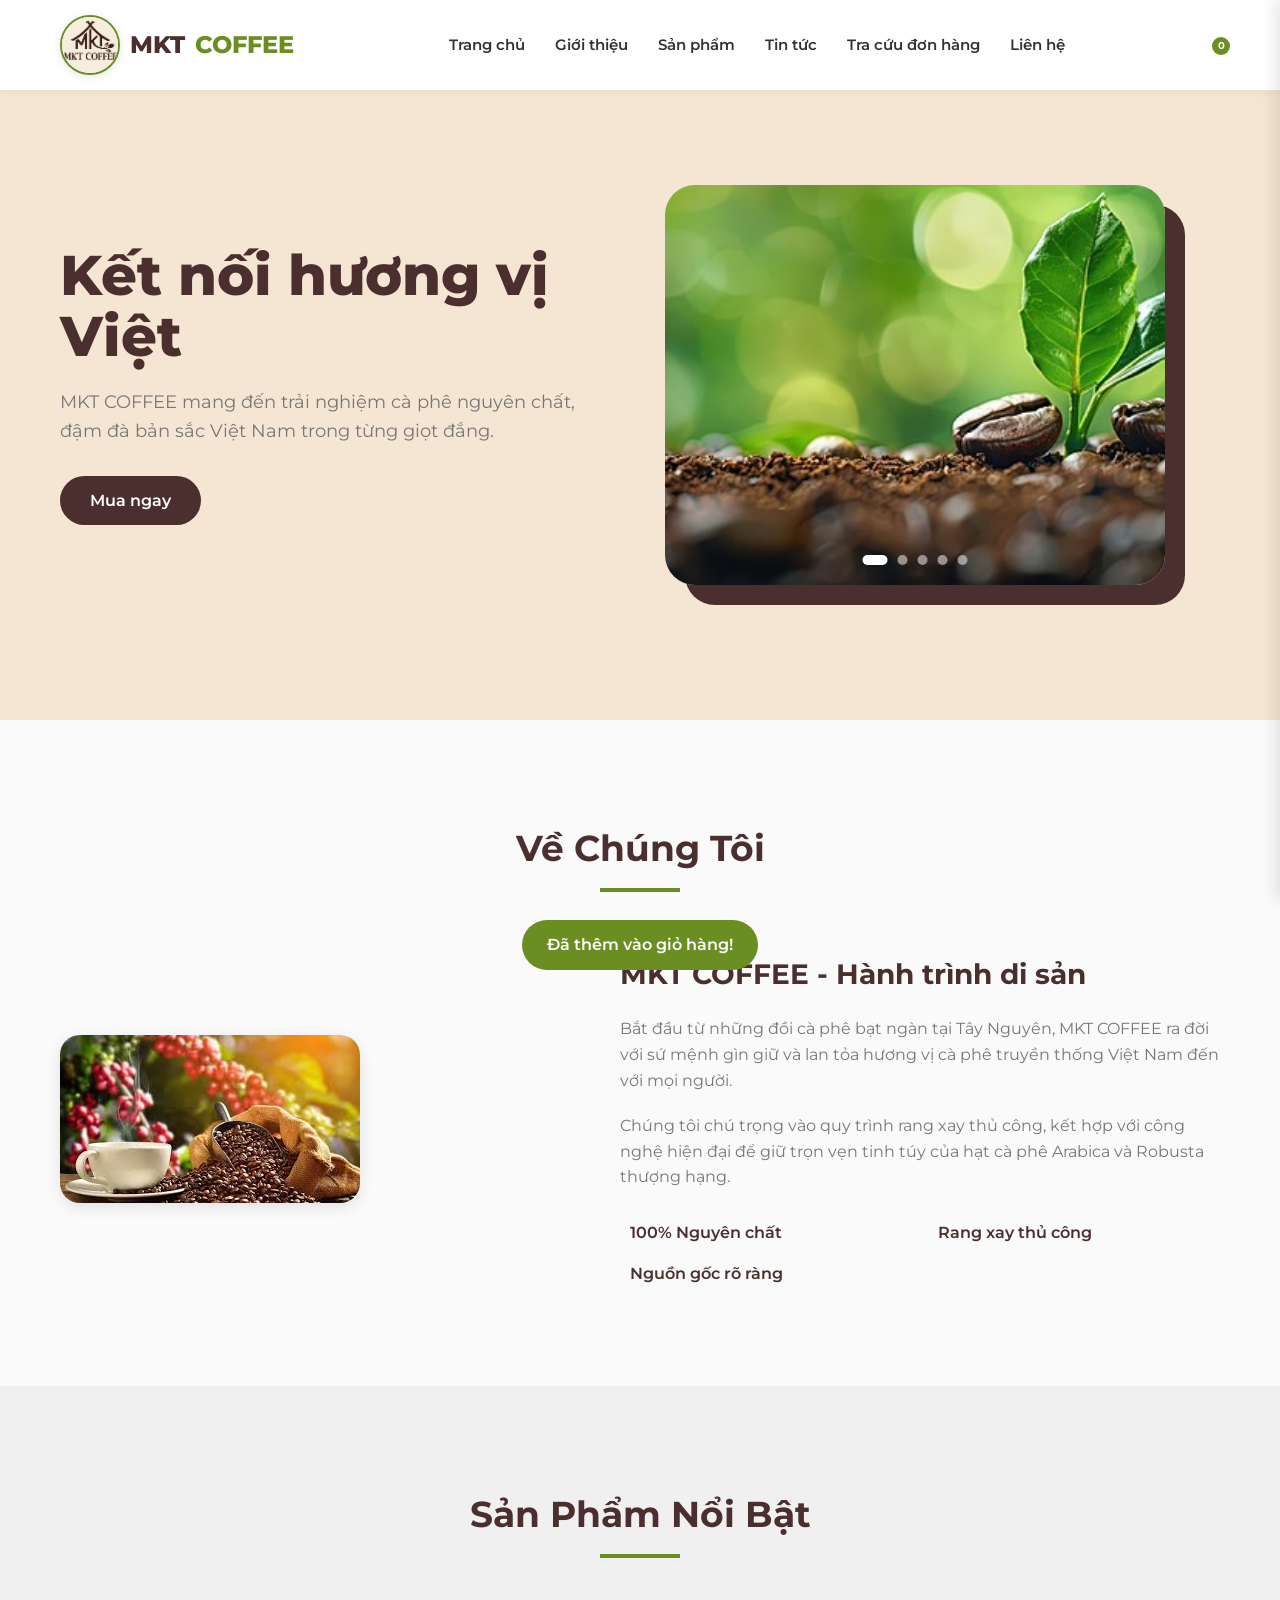
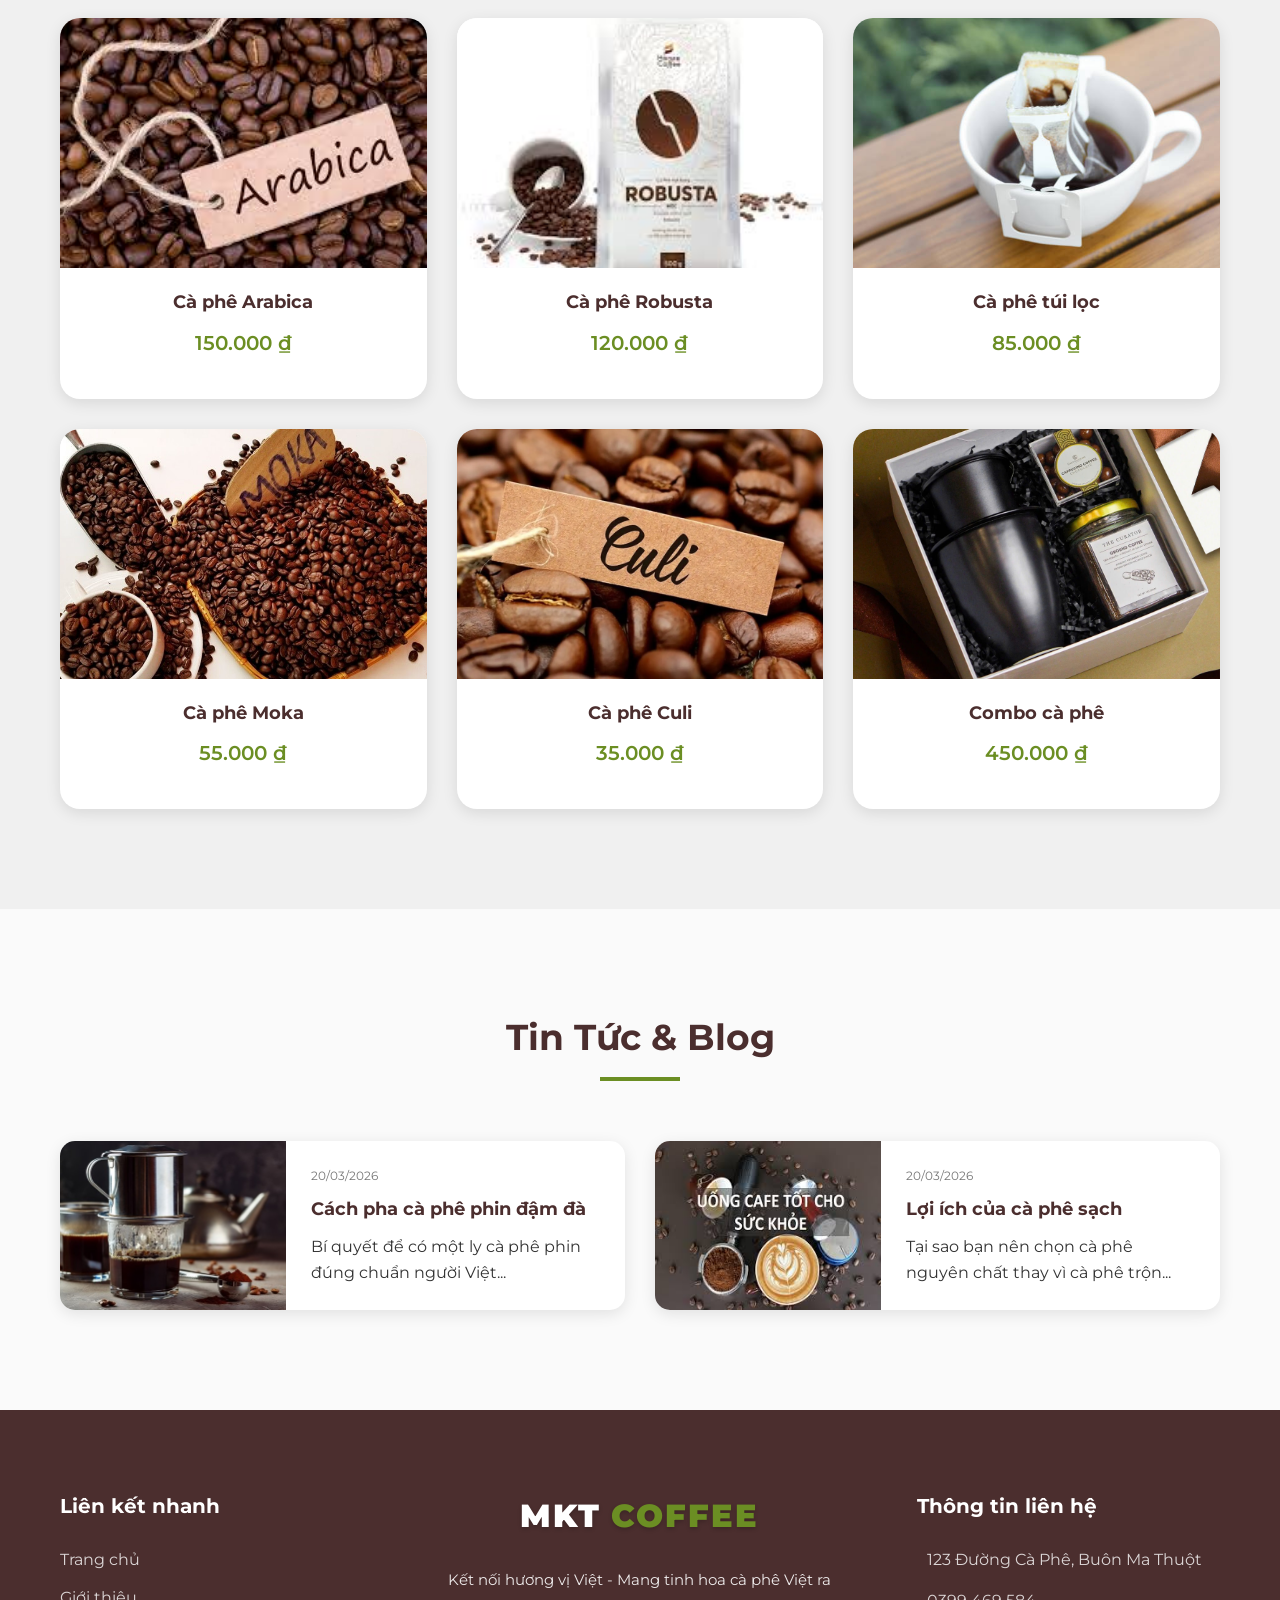
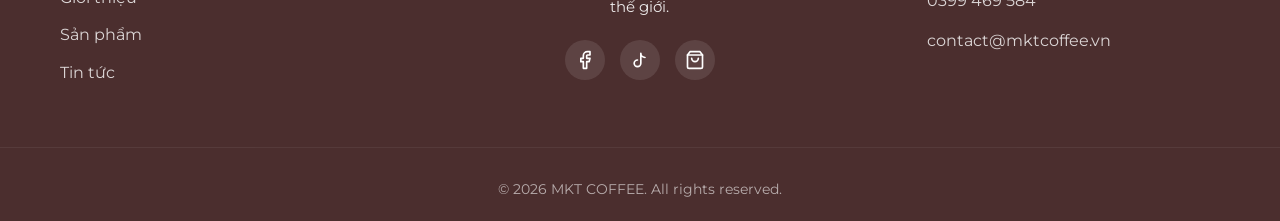
==== index.html @ ee9fb2c1 "fix lỗi ảnhi" ====
<!DOCTYPE html>
<html lang="vi">
<head>
    <meta charset="UTF-8">
    <meta name="viewport" content="width=device-width, initial-scale=1.0">
    <title>MKT COFFEE - Kết nối hương vị Việt</title>
    <!-- Google Fonts -->
    <link rel="preconnect" href="https://fonts.googleapis.com">
    <link rel="preconnect" href="https://fonts.gstatic.com" crossorigin>
    <link href="https://fonts.googleapis.com/css2?family=Montserrat:wght@300;400;500;600;700&display=swap" rel="stylesheet">
    <!-- Lucide Icons (via CDN for simplicity in vanilla JS) -->
    <script src="https://unpkg.com/lucide@latest"></script>
    <link rel="stylesheet" href="style.css">
    <link rel="icon" href="img/logo/lomkt.jpg" type="image/png">
</head>
<body>
    <!-- Header -->
    <header class="header">
        <div class="container header-container">
            <a href="#home" class="logo">
                <img src="img/logo/lomkt.jpg" alt="MKT COFFEE Logo" class="logo-img" referrerPolicy="no-referrer">
                MKT <span>COFFEE</span>
            </a>
            
            <nav class="nav">
                <ul class="nav-list">
                    <li><a href="#home" class="nav-link">Trang chủ</a></li>
                    <li><a href="#about" class="nav-link">Giới thiệu</a></li>
                    <li><a href="#products" class="nav-link">Sản phẩm</a></li>
                    <li><a href="#blog" class="nav-link">Tin tức</a></li>
                    <li><a href="javascript:void(0)" class="nav-link" id="track-order-btn">Tra cứu đơn hàng</a></li>
                    <li><a href="javascript:void(0)" class="nav-link" id="contact-menu-link">Liên hệ</a></li>
                </ul>
            </nav>

            <div class="header-actions">
                <div class="cart-icon-wrapper" id="cart-toggle">
                    <i data-lucide="shopping-cart"></i>
                    <span class="cart-count" id="cart-count">0</span>
                </div>
                <div class="mobile-menu-toggle" id="mobile-menu-toggle">
                    <i data-lucide="menu"></i>
                </div>
            </div>
        </div>
    </header>

    <!-- Mobile Menu Overlay -->
    <div class="mobile-menu" id="mobile-menu">
        <div class="mobile-menu-close" id="mobile-menu-close">
            <i data-lucide="x"></i>
        </div>
        <div class="mobile-menu-brand">
            <img src="img/logo/lomkt.jpg" alt="MKT COFFEE Logo" class="logo-img" referrerPolicy="no-referrer">
        </div>
        <ul class="mobile-nav-list">
            <li><a href="#home" class="mobile-nav-link">Trang chủ</a></li>
            <li><a href="#about" class="mobile-nav-link">Giới thiệu</a></li>
            <li><a href="#products" class="mobile-nav-link">Sản phẩm</a></li>
            <li><a href="#blog" class="mobile-nav-link">Tin tức</a></li>
            <li><a href="javascript:void(0)" class="mobile-nav-link" id="mobile-track-order-btn">Tra cứu đơn hàng</a></li>
            <li><a href="javascript:void(0)" class="mobile-nav-link" id="mobile-contact-link">Liên hệ</a></li>
        </ul>
    </div>

    <main>
        <!-- Hero Section -->
        <section class="hero" id="home">
            <div class="container hero-container">
                <div class="hero-content">
                    <h1 class="hero-title">Kết nối hương vị Việt</h1>
                    <p class="hero-subtitle">MKT COFFEE mang đến trải nghiệm cà phê nguyên chất, đậm đà bản sắc Việt Nam trong từng giọt đắng.</p>
                    <a href="#products" class="btn btn-primary">Mua ngay</a>
                </div>
                <div class="hero-slider">
                    <div class="slider-wrapper" id="hero-slider">
                        <div class="slide active">
                            <img src="img/siderbar/cf1.jpg" alt="Coffee Cup 1" referrerPolicy="no-referrer">
                        </div>
                        <div class="slide">
                            <img src="img/siderbar/gt1.jpg" alt="Coffee Cup 2" referrerPolicy="no-referrer">
                        </div>
                        <div class="slide">
                            <img src="img/siderbar/sdb1.jpg" alt="Coffee Cup 3" referrerPolicy="no-referrer">
                        </div>
                        <div class="slide">
                            <img src="img/siderbar/sdb2.jpg" alt="Coffee Cup 4" referrerPolicy="no-referrer">
                        </div>
                        <div class="slide">
                            <img src="img/siderbar/sdb3.jpg" alt="Coffee Cup 5" referrerPolicy="no-referrer">
                        </div>
                    </div>
                    <div class="slider-dots" id="hero-dots">
                        <span class="dot active"></span>
                        <span class="dot"></span>
                        <span class="dot"></span>
                        <span class="dot"></span>
                        <span class="dot"></span>
                    </div>
                </div>
            </div>
        </section>

        <!-- About Section -->
        <section class="about" id="about">
            <div class="container">
                <div class="section-header">
                    <h2 class="section-title">Về Chúng Tôi</h2>
                    <div class="section-underline"></div>
                </div>
                <div class="about-grid">
                    <div class="about-image">
                        <img src="img/cauchuyen/cc1.jpg" alt="Coffee Beans" referrerPolicy="no-referrer">
                    </div>
                    <div class="about-text">
                        <h3>MKT COFFEE - Hành trình di sản</h3>
                        <p>Bắt đầu từ những đồi cà phê bạt ngàn tại Tây Nguyên, MKT COFFEE ra đời với sứ mệnh gìn giữ và lan tỏa hương vị cà phê truyền thống Việt Nam đến với mọi người.</p>
                        <p>Chúng tôi chú trọng vào quy trình rang xay thủ công, kết hợp với công nghệ hiện đại để giữ trọn vẹn tinh túy của hạt cà phê Arabica và Robusta thượng hạng.</p>
                        <div class="about-features">
                            <div class="feature">
                                <i data-lucide="check-circle"></i>
                                <span>100% Nguyên chất</span>
                            </div>
                            <div class="feature">
                                <i data-lucide="check-circle"></i>
                                <span>Rang xay thủ công</span>
                            </div>
                            <div class="feature">
                                <i data-lucide="check-circle"></i>
                                <span>Nguồn gốc rõ ràng</span>
                            </div>
                        </div>
                    </div>
                </div>
            </div>
        </section>

        <!-- Products Section -->
        <section class="products" id="products">
            <div class="container">
                <div class="section-header">
                    <h2 class="section-title">Sản Phẩm Nổi Bật</h2>
                    <div class="section-underline"></div>
                </div>
                <div class="product-grid" id="product-list">
                    <!-- Products will be injected by JavaScript -->
                </div>
            </div>
        </section>

        <!-- Blog Section (Static for UI) -->
        <section class="blog" id="blog">
            <div class="container">
                <div class="section-header">
                    <h2 class="section-title">Tin Tức & Blog</h2>
                    <div class="section-underline"></div>
                </div>
                <div class="blog-grid">
                    <div class="blog-card">
                        <img src="img/blog/cfdam.jpg" alt="Blog 1" referrerPolicy="no-referrer">
                        <div class="blog-info">
                            <span class="blog-date">20/03/2026</span>
                            <h4>Cách pha cà phê phin đậm đà</h4>
                            <p>Bí quyết để có một ly cà phê phin đúng chuẩn người Việt...</p>
                        </div>
                    </div>
                    <div class="blog-card">
                        <img src="img/blog/loiich.jpg" alt="Blog 2" referrerPolicy="no-referrer">
                        <div class="blog-info">
                            <span class="blog-date">20/03/2026</span>
                            <h4>Lợi ích của cà phê sạch</h4>
                            <p>Tại sao bạn nên chọn cà phê nguyên chất thay vì cà phê trộn...</p>
                        </div>
                    </div>
                </div>
            </div>
        </section>

        <!-- Contact Section -->
        <section class="contact section-hidden" id="contact">
            <div class="container">
                <div class="section-header">
                    <h2 class="section-title">Liên Hệ</h2>
                    <div class="section-underline"></div>
                </div>
                <div class="contact-container">
                    <form class="contact-form" id="contact-form">
                        <div class="form-group">
                            <label for="name">Họ và tên</label>
                            <input type="text" id="name" placeholder="Nhập tên của bạn" required>
                        </div>
                        <div class="form-group">
                            <label for="email">Email</label>
                            <input type="email" id="email" placeholder="Nhập email" required>
                        </div>
                        <div class="form-group">
                            <label for="message">Lời nhắn</label>
                            <textarea id="message" rows="4" placeholder="Bạn cần hỗ trợ gì?"></textarea>
                        </div>
                        <button type="submit" class="btn btn-primary">Gửi tin nhắn</button>
                    </form>
                </div>
            </div>
        </section>
    </main>

    <!-- Footer -->
    <footer class="footer">
        <div class="container footer-grid">
            <div class="footer-links">
                <h4>Liên kết nhanh</h4>
                <ul>
                    <li><a href="#home">Trang chủ</a></li>
                    <li><a href="#about">Giới thiệu</a></li>
                    <li><a href="#products">Sản phẩm</a></li>
                    <li><a href="#blog">Tin tức</a></li>
                </ul>
            </div>
            <div class="footer-brand">
                <a href="#" class="logo">
                    MKT <span>COFFEE</span>
                </a>
                <p>Kết nối hương vị Việt - Mang tinh hoa cà phê Việt ra thế giới.</p>
                <div class="social-links">
                    <a href="#" title="Facebook">
                        <svg width="20" height="20" viewBox="0 0 24 24" fill="none" stroke="currentColor" stroke-width="2" stroke-linecap="round" stroke-linejoin="round" class="lucide lucide-facebook"><path d="M18 2h-3a5 5 0 0 0-5 5v3H7v4h3v8h4v-8h3l1-4h-4V7a1 1 0 0 1 1-1h3z"/></svg>
                    </a>
                    <a href="#" title="TikTok">
                        <svg width="20" height="20" viewBox="0 0 24 24" fill="none" stroke="currentColor" stroke-width="2" stroke-linecap="round" stroke-linejoin="round" class="lucide lucide-tiktok"><path d="M9 12a4 4 0 1 0 4 4V4a5 5 0 0 0 5 5"/></svg>
                    </a>
                    <a href="#" title="Shopee">
                        <svg width="20" height="20" viewBox="0 0 24 24" fill="none" stroke="currentColor" stroke-width="2" stroke-linecap="round" stroke-linejoin="round" class="lucide lucide-shopping-bag"><path d="M6 2 3 6v14a2 2 0 0 0 2 2h14a2 2 0 0 0 2-2V6l-3-4Z"/><path d="M3 6h18"/><path d="M16 10a4 4 0 0 1-8 0"/></svg>
                    </a>
                </div>
            </div>
            <div class="footer-contact">
                <h4>Thông tin liên hệ</h4>
                <p><i data-lucide="map-pin"></i> 123 Đường Cà Phê, Buôn Ma Thuột</p>
                <p><i data-lucide="phone"></i> 0399 469 584</p>
                <p><i data-lucide="mail"></i> contact@mktcoffee.vn</p>
            </div>
        </div>
        <div class="footer-bottom">
            <p>&copy; 2026 MKT COFFEE. All rights reserved.</p>
        </div>
    </footer>

    <!-- Cart Sidebar -->
    <div class="cart-sidebar" id="cart-sidebar">
        <div class="cart-header">
            <h3>Giỏ hàng của bạn</h3>
            <div class="cart-close" id="cart-close">
                <i data-lucide="x"></i>
            </div>
        </div>
        <div class="cart-items" id="cart-items">
            <!-- Cart items will be injected by JavaScript -->
        </div>
        <div class="cart-footer">
            <div class="cart-total">
                <span>Tổng cộng:</span>
                <span id="cart-total-price">0đ</span>
            </div>
            <button class="btn btn-primary btn-block" id="checkout-btn">Thanh toán ngay</button>
        </div>
    </div>
    <div class="overlay" id="overlay"></div>

    <!-- Checkout Modal -->
    <div class="modal" id="checkout-modal">
        <div class="modal-content">
            <div class="modal-header">
                <h3>Thông tin đặt hàng</h3>
                <div class="modal-close" id="modal-close">
                    <i data-lucide="x"></i>
                </div>
            </div>
            <form id="checkout-form">
                <div class="form-group">
                    <label for="checkout-name">Họ và tên</label>
                    <input type="text" id="checkout-name" required>
                </div>
                <div class="form-group">
                    <label for="checkout-phone">Số điện thoại</label>
                    <input type="tel" id="checkout-phone" pattern="[0-9]*" inputmode="numeric" placeholder="Ví dụ: 0123456789" required>
                </div>
                <div class="form-group">
                    <label for="checkout-address">Địa chỉ giao hàng</label>
                    <textarea id="checkout-address" rows="3" required></textarea>
                </div>
                <div class="order-summary">
                    <h4>Tóm tắt đơn hàng</h4>
                    <div id="order-summary-list"></div>
                    <div class="order-total">
                        <strong>Tổng tiền:</strong>
                        <strong id="order-total-price">0đ</strong>
                    </div>
                </div>
                <button type="submit" class="btn btn-primary btn-block">Xác nhận đặt hàng</button>
            </form>
        </div>
    </div>

    <!-- Product Details Modal -->
    <div class="modal" id="product-modal">
        <div class="modal-content product-modal-content">
            <div class="modal-header">
                <h3 id="modal-product-name">Tên sản phẩm</h3>
                <div class="modal-close" id="product-modal-close">
                    <i data-lucide="x"></i>
                </div>
            </div>
            <div class="product-modal-body">
                <div class="product-modal-image">
                    <img id="modal-product-image" src="" alt="" referrerPolicy="no-referrer">
                </div>
                <div class="product-modal-info">
                    <p class="product-modal-price" id="modal-product-price">0đ</p>
                    <p class="product-modal-desc" id="modal-product-desc">Mô tả sản phẩm...</p>
                    <button class="btn btn-primary btn-block" id="modal-add-to-cart">Thêm vào giỏ hàng</button>
                </div>
            </div>
        </div>
    </div>

    <!-- Order Tracking Modal -->
    <div class="modal" id="track-modal">
        <div class="modal-content">
            <div class="modal-header">
                <h3>Tra cứu đơn hàng</h3>
                <div class="modal-close" id="track-modal-close">
                    <i data-lucide="x"></i>
                </div>
            </div>
            <div class="modal-body">
                <form id="track-form">
                    <div class="form-group">
                        <label for="track-name">Họ và tên</label>
                        <input type="text" id="track-name" placeholder="Nhập họ tên khi đặt hàng" required>
                    </div>
                    <div class="form-group">
                        <label for="track-phone">Số điện thoại</label>
                        <input type="tel" id="track-phone" placeholder="Nhập số điện thoại khi đặt hàng" required>
                    </div>
                    <button type="submit" class="btn btn-primary btn-block">Tra cứu ngay</button>
                </form>
                <div id="track-results" class="track-results">
                    <!-- Results will be injected here -->
                </div>
            </div>
        </div>
    </div>

    <!-- Success Modal -->
    <div class="modal" id="success-modal">
        <div class="modal-content">
            <div class="modal-header">
                <h3 style="color: #27ae60;">Đặt hàng thành công!</h3>
                <div class="modal-close" id="success-modal-close">
                    <i data-lucide="x"></i>
                </div>
            </div>
            <div class="success-body">
                <div style="text-align: center; margin-bottom: 20px;">
                    <i data-lucide="check-circle" style="width: 64px; height: 64px; color: #27ae60;"></i>
                </div>
                <p>Cảm ơn bạn đã tin tưởng MKT COFFEE. Đơn hàng của bạn đã được tiếp nhận.</p>
                <div class="order-review">
                    <h4>Chi tiết đơn hàng của bạn:</h4>
                    <div id="success-order-summary"></div>
                    <div class="order-total" style="border-top: 1px solid #eee; padding-top: 10px; margin-top: 10px;">
                        <strong>Tổng tiền đã thanh toán:</strong>
                        <strong id="success-total-price">0đ</strong>
                    </div>
                </div>
                <div style="margin-top: 20px;">
                    <p><strong>Người nhận:</strong> <span id="success-name"></span></p>
                    <p><strong>Số điện thoại:</strong> <span id="success-phone"></span></p>
                    <p><strong>Địa chỉ:</strong> <span id="success-address"></span></p>
                </div>
                <button class="btn btn-primary btn-block" style="margin-top: 20px;" id="success-done-btn">Tiếp tục mua sắm</button>
            </div>
        </div>
    </div>

    <!-- Notification -->
    <div class="notification" id="notification">
        Đã thêm vào giỏ hàng!
    </div>

    <script src="script.js"></script>
</body>
</html>
---- style.css ----
/* Variables & Reset */
:root {
    --primary: #4B2E2E; /* Nâu đậm */
    --secondary: #6B8E23; /* Xanh lá nhẹ */
    --accent: #F5E6D3; /* Be */
    --text-dark: #333;
    --text-light: #777;
    --white: #ffffff;
    --bg-light: #fafafa;
    --transition: all 0.3s ease;
    --shadow: 0 4px 15px rgba(0, 0, 0, 0.1);
}

* {
    margin: 0;
    padding: 0;
    box-sizing: border-box;
}

html {
    scroll-behavior: smooth;
}

body {
    font-family: 'Montserrat', sans-serif;
    line-height: 1.6;
    color: var(--text-dark);
    background-color: var(--bg-light);
    overflow-x: hidden;
}

ul {
    list-style: none;
}

a {
    text-decoration: none;
    color: inherit;
    transition: var(--transition);
}

img {
    max-width: 100%;
    display: block;
}

.container {
    max-width: 1200px;
    margin: 0 auto;
    padding: 0 20px;
}

.btn {
    display: inline-block;
    padding: 12px 30px;
    border-radius: 50px;
    font-weight: 600;
    cursor: pointer;
    transition: var(--transition);
    border: none;
    text-align: center;
}

.btn-primary {
    background-color: var(--primary);
    color: var(--white);
}

.btn-primary:hover {
    background-color: #3a2424;
    transform: translateY(-3px);
    box-shadow: 0 5px 15px rgba(75, 46, 46, 0.3);
}

.btn-block {
    display: block;
    width: 100%;
}

/* Header */
.header {
    position: fixed;
    top: 0;
    left: 0;
    width: 100%;
    background-color: var(--white);
    box-shadow: 0 2px 10px rgba(0, 0, 0, 0.05);
    z-index: 1000;
    padding: 15px 0;
    transition: var(--transition);
}

.header:hover {
    background-color: #fdfdfd; /* Very subtle change */
}

.mobile-menu-toggle {
    cursor: pointer;
    transition: var(--transition);
}

.mobile-menu-toggle:hover {
    color: var(--secondary);
    transform: scale(1.1);
}

.header-container {
    display: flex;
    justify-content: space-between;
    align-items: center;
}

.logo {
    font-size: 24px;
    font-weight: 800;
    color: var(--primary);
    display: flex;
    align-items: center;
    gap: 10px;
}

.logo-img {
    width: 60px;
    height: 60px;
    object-fit: cover;
    border-radius: 50%;
    border: 2px solid var(--secondary);
    box-shadow: 0 2px 10px rgba(0, 0, 0, 0.1);
    transition: var(--transition);
    background-color: #f5f5f0; /* Match the background color of the logo image */
}

.logo:hover .logo-img {
    transform: scale(1.1) rotate(5deg);
}

.logo span {
    color: var(--secondary);
}

.nav-list {
    display: flex;
    gap: 30px;
}

.nav-link {
    font-weight: 600;
    font-size: 15px;
    position: relative;
    padding: 5px 0;
}

.nav-link::after {
    content: '';
    position: absolute;
    bottom: 0;
    left: 0;
    width: 0;
    height: 2px;
    background-color: var(--secondary);
    transition: var(--transition);
}

.nav-link:hover {
    color: var(--secondary);
}

.nav-link:hover::after {
    width: 100%;
}

.cart-icon-wrapper:hover i {
    color: var(--secondary);
    transform: scale(1.1);
}

.cart-icon-wrapper i {
    transition: var(--transition);
}

.header-actions {
    display: flex;
    align-items: center;
    gap: 20px;
}

.cart-icon-wrapper {
    position: relative;
    cursor: pointer;
}

.cart-count {
    position: absolute;
    top: -8px;
    right: -10px;
    background-color: var(--secondary);
    color: var(--white);
    font-size: 10px;
    width: 18px;
    height: 18px;
    border-radius: 50%;
    display: flex;
    align-items: center;
    justify-content: center;
    font-weight: bold;
}

.mobile-menu-toggle {
    display: none;
    cursor: pointer;
}

/* Hero Section */
.hero {
    padding: 150px 0 100px;
    background-color: var(--accent);
    min-height: 80vh;
    display: flex;
    align-items: center;
}

.hero-container {
    display: grid;
    grid-template-columns: 1fr 1fr;
    align-items: center;
    gap: 50px;
}

.hero-title {
    font-size: 56px;
    font-weight: 800;
    color: var(--primary);
    line-height: 1.1;
    margin-bottom: 20px;
}

.hero-subtitle {
    font-size: 18px;
    color: var(--text-light);
    margin-bottom: 30px;
}

.hero-slider {
    position: relative;
    width: 100%;
    max-width: 500px;
    height: 400px;
    overflow: hidden;
    border-radius: 30px;
    box-shadow: 20px 20px 0 var(--primary);
}

.slider-wrapper {
    display: flex;
    transition: transform 0.5s ease-in-out;
    height: 100%;
}

.slide {
    min-width: 100%;
    height: 100%;
}

.slide img {
    width: 100%;
    height: 100%;
    object-fit: cover;
}

.slider-dots {
    position: absolute;
    bottom: 20px;
    left: 50%;
    transform: translateX(-50%);
    display: flex;
    gap: 10px;
    z-index: 10;
}

.dot {
    width: 10px;
    height: 10px;
    border-radius: 50%;
    background-color: rgba(255, 255, 255, 0.5);
    cursor: pointer;
    transition: var(--transition);
}

.dot.active {
    background-color: var(--white);
    width: 25px;
    border-radius: 5px;
}

/* Section Header */
.section-header {
    text-align: center;
    margin-bottom: 60px;
}

.section-title {
    font-size: 36px;
    font-weight: 700;
    color: var(--primary);
    margin-bottom: 10px;
}

.section-underline {
    width: 80px;
    height: 4px;
    background-color: var(--secondary);
    margin: 0 auto;
}

/* About Section */
.about {
    padding: 100px 0;
}

.about-grid {
    display: grid;
    grid-template-columns: 1fr 1.2fr;
    gap: 60px;
    align-items: center;
}

.about-image img {
    border-radius: 20px;
    box-shadow: var(--shadow);
}

.about-text h3 {
    font-size: 28px;
    margin-bottom: 20px;
    color: var(--primary);
}

.about-text p {
    margin-bottom: 20px;
    color: var(--text-light);
}

.about-features {
    display: grid;
    grid-template-columns: 1fr 1fr;
    gap: 15px;
    margin-top: 30px;
}

.feature {
    display: flex;
    align-items: center;
    gap: 10px;
    font-weight: 600;
    color: var(--primary);
}

.feature i {
    color: var(--secondary);
}

/* Products Section */
.products {
    padding: 100px 0;
    background-color: #f0f0f0;
}

.product-grid {
    display: grid;
    grid-template-columns: repeat(auto-fill, minmax(280px, 1fr));
    gap: 30px;
}

.product-card {
    background-color: var(--white);
    border-radius: 20px;
    overflow: hidden;
    box-shadow: var(--shadow);
    transition: var(--transition);
    position: relative;
    cursor: pointer;
}

.product-card:hover {
    transform: translateY(-10px);
}

.product-image {
    height: 250px;
    overflow: hidden;
}

.product-image img {
    width: 100%;
    height: 100%;
    object-fit: cover;
    transition: var(--transition);
}

.product-card:hover .product-image img {
    transform: scale(1.1);
}

.product-info {
    padding: 20px;
    text-align: center;
}

.product-name {
    font-size: 18px;
    font-weight: 700;
    margin-bottom: 10px;
    color: var(--primary);
}

.product-price {
    font-size: 20px;
    font-weight: 600;
    color: var(--secondary);
    margin-bottom: 20px;
}

/* Product Modal Specific Styles */
.product-modal-content {
    max-width: 800px;
}

.product-modal-body {
    display: grid;
    grid-template-columns: 1fr 1fr;
    gap: 30px;
    padding: 20px 0;
}

.product-modal-image {
    border-radius: 15px;
    overflow: hidden;
    height: 350px;
}

.product-modal-image img {
    width: 100%;
    height: 100%;
    object-fit: cover;
}

.product-modal-info {
    display: flex;
    flex-direction: column;
    justify-content: center;
}

.product-modal-price {
    font-size: 28px;
    font-weight: 700;
    color: var(--secondary);
    margin-bottom: 15px;
}

.product-modal-desc {
    font-size: 16px;
    color: var(--text-light);
    line-height: 1.6;
    margin-bottom: 30px;
}

@media (max-width: 768px) {
    .product-modal-body {
        grid-template-columns: 1fr;
    }
    
    .product-modal-image {
        height: 250px;
    }
}

/* Order Tracking Styles */
.track-results {
    margin-top: 20px;
    max-height: 400px;
    overflow-y: auto;
    padding-right: 5px;
}

.found-order {
    background: #f9f9f9;
    border-radius: 10px;
    padding: 15px;
    margin-bottom: 15px;
    border: 1px solid #eee;
}

.found-order-header {
    display: flex;
    justify-content: space-between;
    border-bottom: 1px solid #ddd;
    padding-bottom: 8px;
    margin-bottom: 10px;
    font-size: 14px;
}

.found-order-items {
    margin-bottom: 10px;
}

.found-item {
    display: flex;
    justify-content: space-between;
    font-size: 14px;
    margin-bottom: 5px;
}

.found-order-total {
    text-align: right;
    border-top: 1px solid #ddd;
    padding-top: 8px;
    color: var(--secondary);
}

.found-order-status {
    margin-top: 10px;
    font-size: 13px;
}

.status-badge {
    background: #e67e22;
    color: white;
    padding: 2px 8px;
    border-radius: 12px;
    font-size: 11px;
}

.no-results {
    text-align: center;
    color: #777;
    padding: 20px;
}

/* Blog Section */
.blog {
    padding: 100px 0;
}

.blog-grid {
    display: grid;
    grid-template-columns: 1fr 1fr;
    gap: 30px;
}

.blog-card {
    display: flex;
    background-color: var(--white);
    border-radius: 15px;
    overflow: hidden;
    box-shadow: var(--shadow);
}

.blog-card img {
    width: 40%;
    object-fit: cover;
}

.blog-info {
    padding: 25px;
}

.blog-date {
    font-size: 12px;
    color: var(--text-light);
    display: block;
    margin-bottom: 10px;
}

.blog-info h4 {
    font-size: 18px;
    margin-bottom: 10px;
    color: var(--primary);
}

/* Contact Section */
.contact {
    padding: 100px 0;
    background-color: var(--accent);
}

.section-hidden {
    display: none;
}

.contact-container {
    max-width: 600px;
    margin: 0 auto;
    background-color: var(--white);
    padding: 40px;
    border-radius: 20px;
    box-shadow: var(--shadow);
}

.form-group {
    margin-bottom: 20px;
}

.form-group label {
    display: block;
    margin-bottom: 8px;
    font-weight: 600;
}

.form-group input, 
.form-group textarea {
    width: 100%;
    padding: 12px 15px;
    border: 1px solid #ddd;
    border-radius: 10px;
    font-family: inherit;
}

/* Footer */
.footer {
    background-color: var(--primary);
    color: var(--white);
    padding: 80px 0 20px;
}

.footer-grid {
    display: grid;
    grid-template-columns: 1fr 1.5fr 1fr;
    gap: 50px;
    margin-bottom: 50px;
}

.footer-brand {
    text-align: center;
    display: flex;
    flex-direction: column;
    align-items: center;
}

.footer-brand .logo {
    color: var(--white);
    margin-bottom: 25px;
    display: flex;
    justify-content: center;
    font-size: 32px;
    font-weight: 900;
    letter-spacing: 2px;
    text-transform: uppercase;
    text-shadow: 0 2px 4px rgba(0, 0, 0, 0.2);
}

.footer-brand p {
    opacity: 0.9;
    margin-bottom: 20px;
    max-width: 400px;
    font-size: 15px;
    line-height: 1.8;
}

.social-links {
    display: flex;
    gap: 15px;
    justify-content: center;
}

.social-links a {
    width: 40px;
    height: 40px;
    background-color: rgba(255, 255, 255, 0.1);
    display: flex;
    align-items: center;
    justify-content: center;
    border-radius: 50%;
}

.social-links a:hover {
    background-color: var(--secondary);
}

.footer-links h4, 
.footer-contact h4 {
    font-size: 20px;
    margin-bottom: 25px;
}

.footer-links ul li {
    margin-bottom: 12px;
}

.footer-links ul li a {
    opacity: 0.8;
}

.footer-links ul li a:hover {
    opacity: 1;
    padding-left: 5px;
}

.footer-contact p {
    display: flex;
    align-items: center;
    gap: 10px;
    margin-bottom: 15px;
    opacity: 0.8;
}

.footer-bottom {
    text-align: center;
    padding-top: 30px;
    border-top: 1px solid rgba(255, 255, 255, 0.1);
    font-size: 14px;
    opacity: 0.6;
}

/* Cart Sidebar */
.cart-sidebar {
    position: fixed;
    top: 0;
    right: -400px;
    width: 400px;
    height: 100%;
    background-color: var(--white);
    z-index: 2000;
    box-shadow: -5px 0 15px rgba(0, 0, 0, 0.1);
    transition: var(--transition);
    display: flex;
    flex-direction: column;
}

.cart-sidebar.active {
    right: 0;
}

.cart-header {
    padding: 20px;
    border-bottom: 1px solid #eee;
    display: flex;
    justify-content: space-between;
    align-items: center;
}

.cart-close {
    cursor: pointer;
}

.cart-items {
    flex: 1;
    overflow-y: auto;
    padding: 20px;
}

.cart-item {
    display: flex;
    gap: 15px;
    margin-bottom: 20px;
    padding-bottom: 20px;
    border-bottom: 1px solid #f5f5f5;
}

.cart-item-img {
    width: 80px;
    height: 80px;
    border-radius: 10px;
    object-fit: cover;
}

.cart-item-info {
    flex: 1;
}

.cart-item-name {
    font-weight: 700;
    margin-bottom: 5px;
}

.cart-item-price {
    color: var(--secondary);
    font-weight: 600;
    margin-bottom: 10px;
}

.cart-item-actions {
    display: flex;
    align-items: center;
    gap: 15px;
}

.quantity-controls {
    display: flex;
    align-items: center;
    gap: 10px;
    background-color: #f5f5f5;
    padding: 5px 10px;
    border-radius: 5px;
}

.quantity-btn {
    cursor: pointer;
    font-weight: bold;
}

.remove-item {
    color: #ff4444;
    cursor: pointer;
    font-size: 14px;
}

.cart-footer {
    padding: 20px;
    border-top: 1px solid #eee;
}

.cart-total {
    display: flex;
    justify-content: space-between;
    font-size: 20px;
    font-weight: 700;
    margin-bottom: 20px;
}

/* Overlay */
.overlay {
    position: fixed;
    top: 0;
    left: 0;
    width: 100%;
    height: 100%;
    background-color: rgba(0, 0, 0, 0.5);
    z-index: 1500;
    display: none;
}

.overlay.active {
    display: block;
}

/* Modal */
.modal {
    position: fixed;
    top: 50%;
    left: 50%;
    transform: translate(-50%, -50%) scale(0.9);
    width: 90%;
    max-width: 500px;
    background-color: var(--white);
    z-index: 2500;
    border-radius: 20px;
    padding: 30px;
    display: none;
    transition: var(--transition);
    max-height: 90vh;
    overflow-y: auto;
}

.modal.active {
    display: block;
    transform: translate(-50%, -50%) scale(1);
}

.modal-header {
    display: flex;
    justify-content: space-between;
    align-items: center;
    margin-bottom: 25px;
}

.modal-close {
    cursor: pointer;
}

.order-summary {
    background-color: #f9f9f9;
    padding: 20px;
    border-radius: 10px;
    margin: 20px 0;
}

.order-summary h4 {
    margin-bottom: 15px;
}

.order-summary-item {
    display: flex;
    justify-content: space-between;
    margin-bottom: 10px;
    font-size: 14px;
}

.order-total {
    border-top: 1px solid #ddd;
    padding-top: 10px;
    margin-top: 10px;
    display: flex;
    justify-content: space-between;
    font-size: 18px;
}

.success-body {
    padding: 10px 0;
}

.order-review {
    background-color: #f9f9f9;
    padding: 15px;
    border-radius: 10px;
    margin-top: 15px;
}

.order-review h4 {
    margin-bottom: 10px;
    color: var(--primary);
    border-bottom: 1px solid #eee;
    padding-bottom: 5px;
}

.success-body p {
    margin-bottom: 10px;
    font-size: 14px;
}

/* Notification */
.notification {
    position: fixed;
    bottom: 30px;
    left: 50%;
    transform: translateX(-50%) translateY(100px);
    background-color: var(--secondary);
    color: var(--white);
    padding: 12px 25px;
    border-radius: 50px;
    font-weight: 600;
    z-index: 3000;
    transition: var(--transition);
}

.notification.active {
    transform: translateX(-50%) translateY(0);
}

/* Mobile Menu */
.mobile-menu {
    position: fixed;
    top: 0;
    left: -100%;
    width: 70%;
    height: 100%;
    background: linear-gradient(180deg, #F0EDDE 0%, #E5E2D1 100%);
    z-index: 3000;
    transition: var(--transition);
    display: flex;
    flex-direction: column;
    align-items: center;
    padding-top: 100px;
    box-shadow: 5px 0 25px rgba(0, 0, 0, 0.1);
}

.mobile-menu.active {
    left: 0;
}

.mobile-menu-close {
    position: absolute;
    top: 30px;
    right: 30px;
    color: var(--primary);
    cursor: pointer;
}

.mobile-menu-brand {
    font-size: 28px;
    font-weight: 800;
    color: var(--primary);
    display: flex;
    align-items: center;
    gap: 10px;
    margin-bottom: 40px;
}

.mobile-menu-brand span {
    color: var(--secondary);
}

.mobile-nav-list {
    text-align: center;
}

.mobile-nav-link {
    color: var(--primary);
    font-size: 24px;
    font-weight: 700;
    display: block;
    margin-bottom: 25px;
}

.mobile-nav-link:hover {
    color: var(--secondary);
}

/* Contact Success Message */
.contact-success {
    text-align: center;
    padding: 40px 20px;
    background-color: var(--accent);
    border-radius: 15px;
    box-shadow: var(--shadow);
    animation: fadeIn 0.5s ease-out;
    width: 100%;
    max-width: 600px;
    margin: 0 auto;
}

.contact-success h3 {
    color: var(--secondary);
    margin-bottom: 20px;
    font-size: 22px;
}

.contact-success p {
    color: var(--text-dark);
    line-height: 1.8;
    margin-bottom: 10px;
}

/* Responsive */
@media (max-width: 992px) {
    .hero-container {
        grid-template-columns: 1fr;
        text-align: center;
    }
    
    .hero-slider {
        order: -1;
        margin: 0 auto 40px;
    }
    
    .hero-title {
        font-size: 42px;
    }
    
    .about-grid {
        grid-template-columns: 1fr;
    }
    
    .footer-grid {
        grid-template-columns: 1fr 1fr;
    }
    
    .blog-grid {
        grid-template-columns: 1fr;
    }
}

@media (max-width: 768px) {
    .nav {
        display: none;
    }
    
    .mobile-menu-toggle {
        display: block;
    }
    
    .footer-grid {
        grid-template-columns: 1fr;
    }
    
    .cart-sidebar {
        width: 100%;
        right: -100%;
    }
    
    .blog-card {
        flex-direction: column;
    }
    
    .blog-card img {
        width: 100%;
        height: 200px;
    }
}

/* Animations */
@keyframes fadeIn {
    from { opacity: 0; transform: translateY(20px); }
    to { opacity: 1; transform: translateY(0); }
}

.reveal {
    opacity: 0;
    transform: translateY(30px);
    transition: all 0.8s ease-out;
}

.reveal.active {
    opacity: 1;
    transform: translateY(0);
}
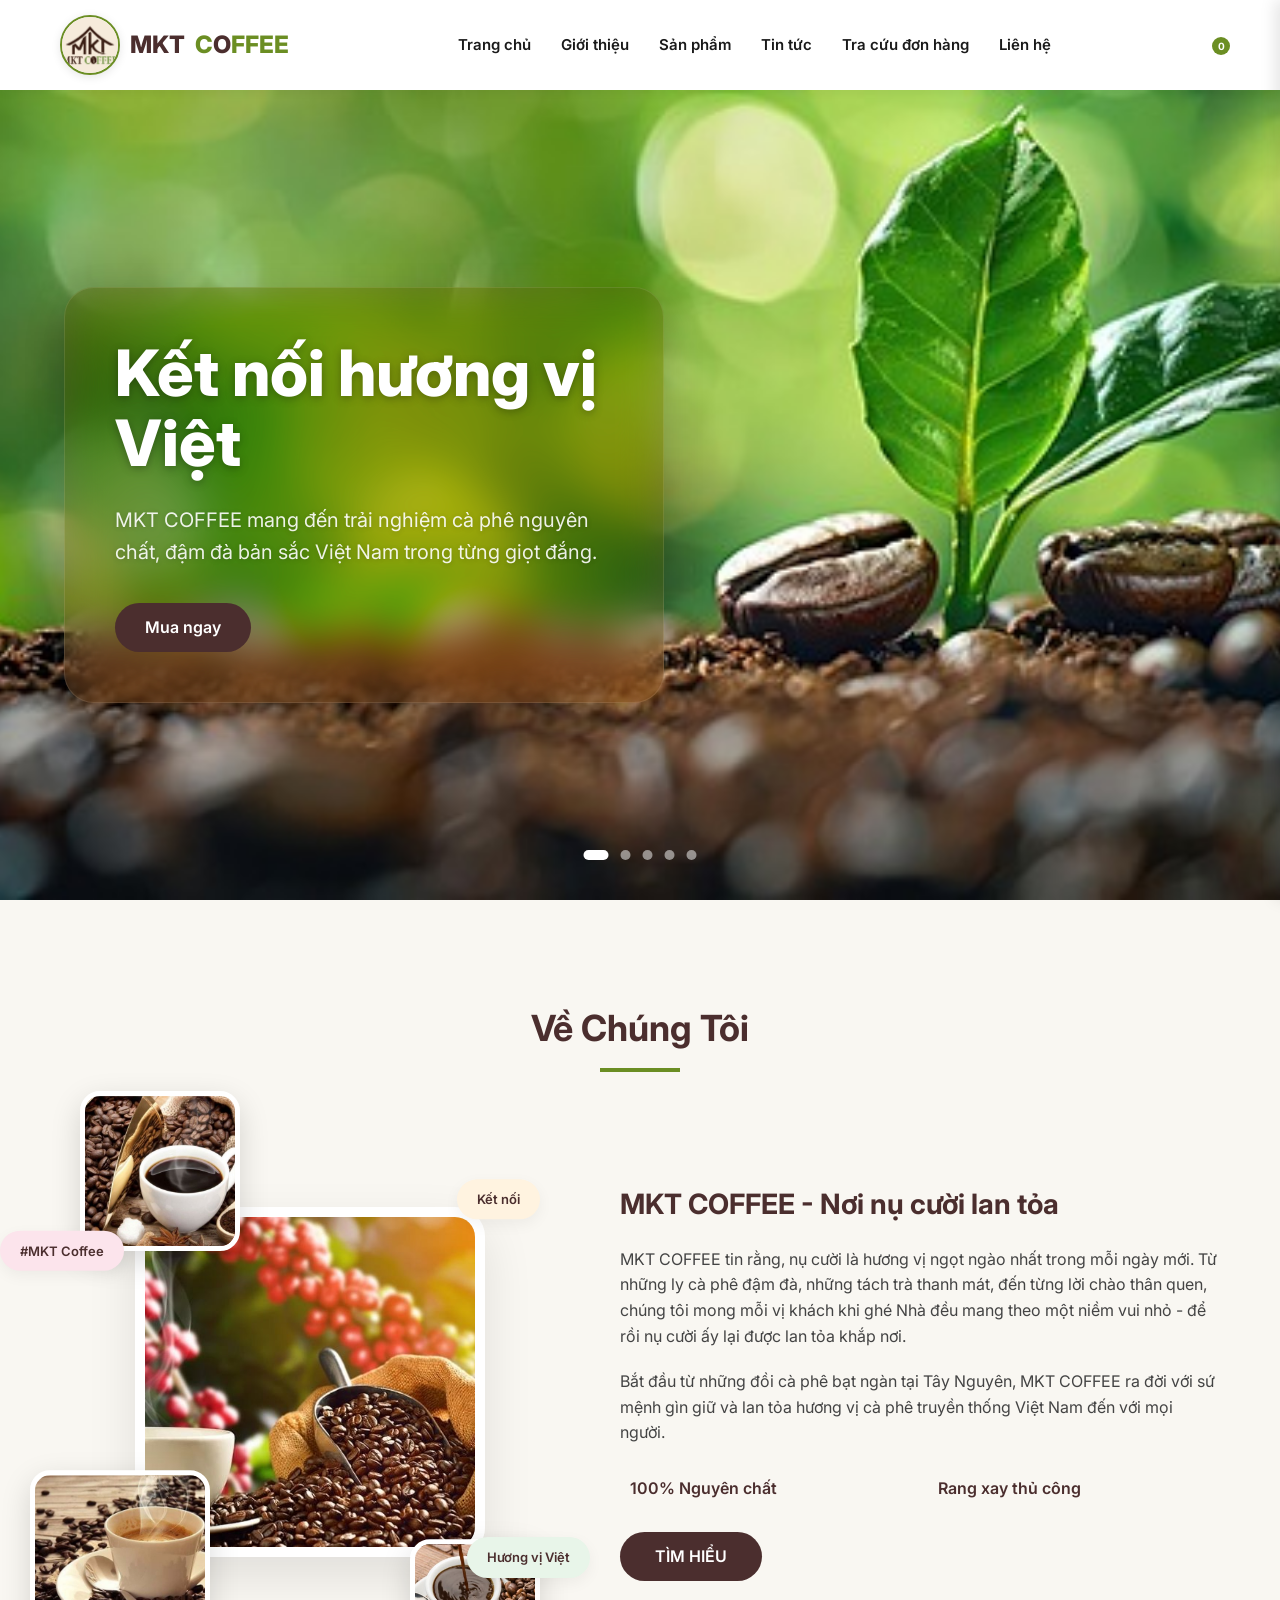
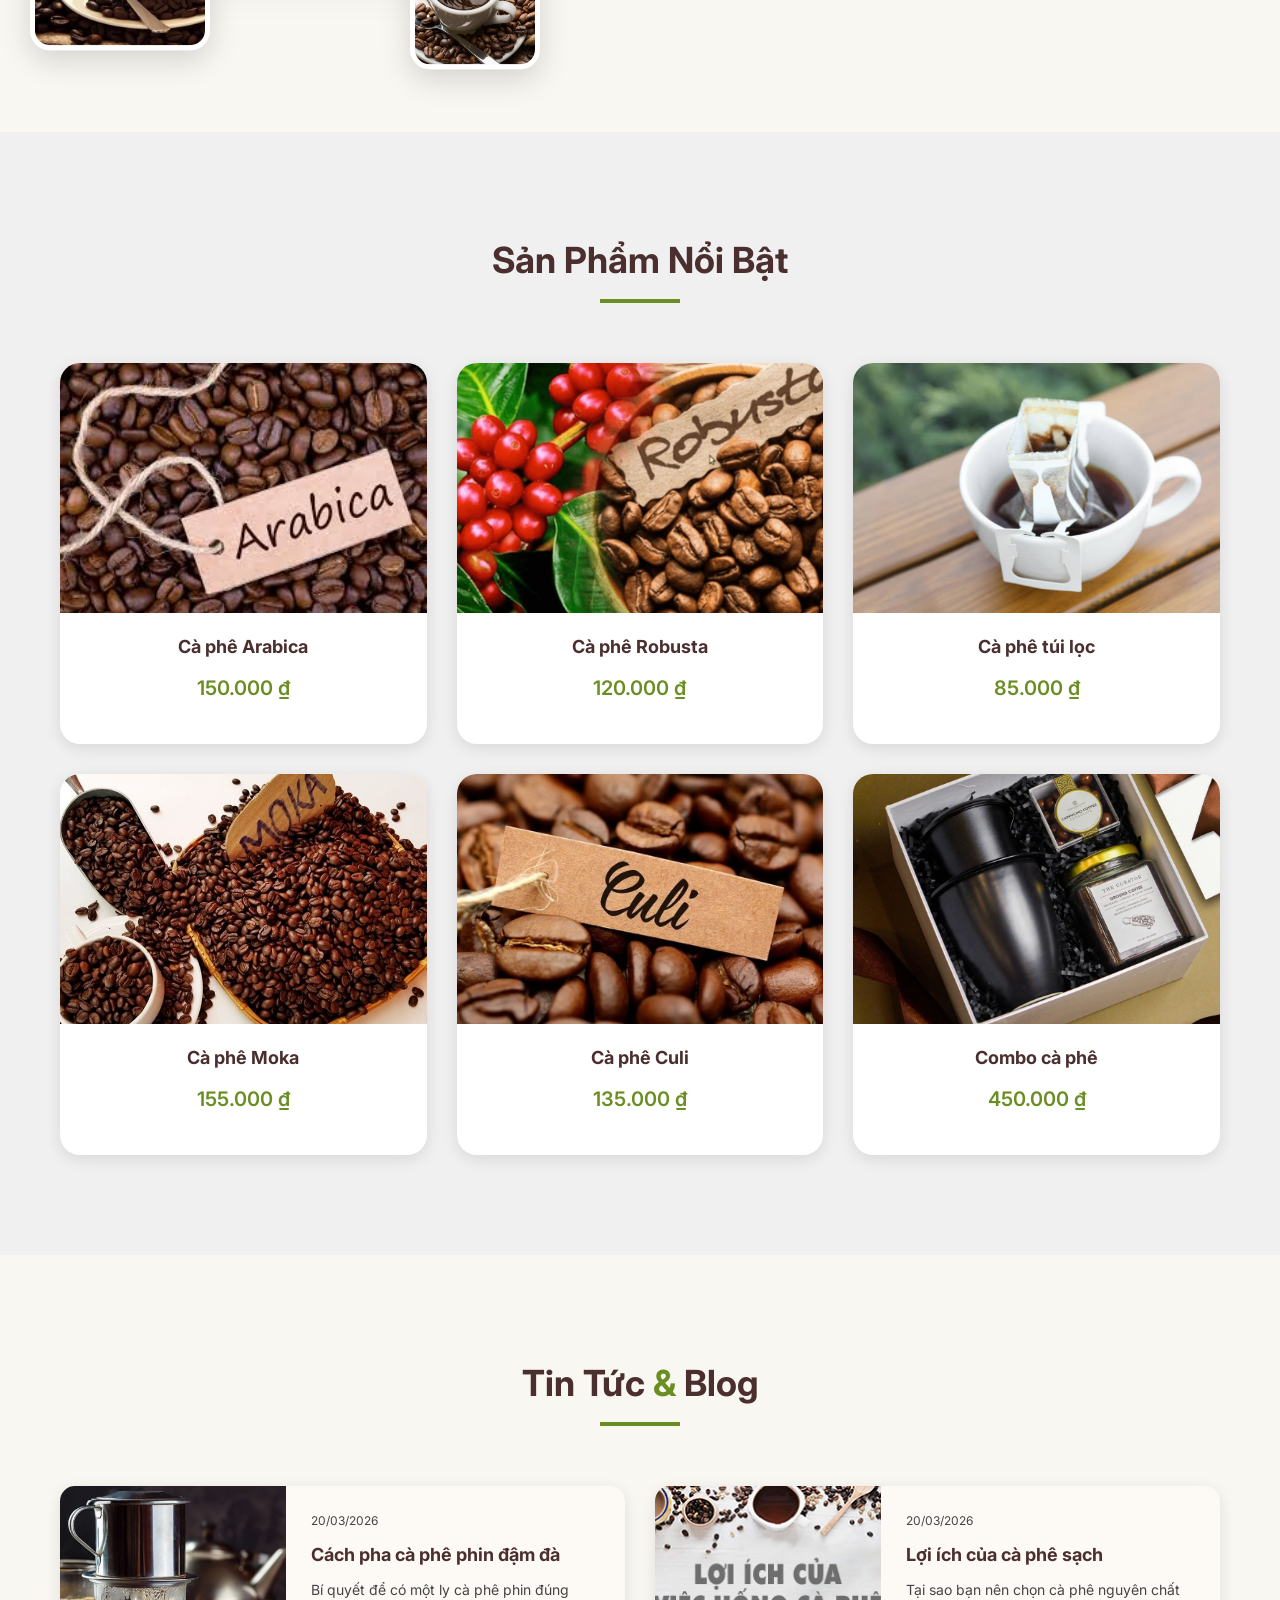
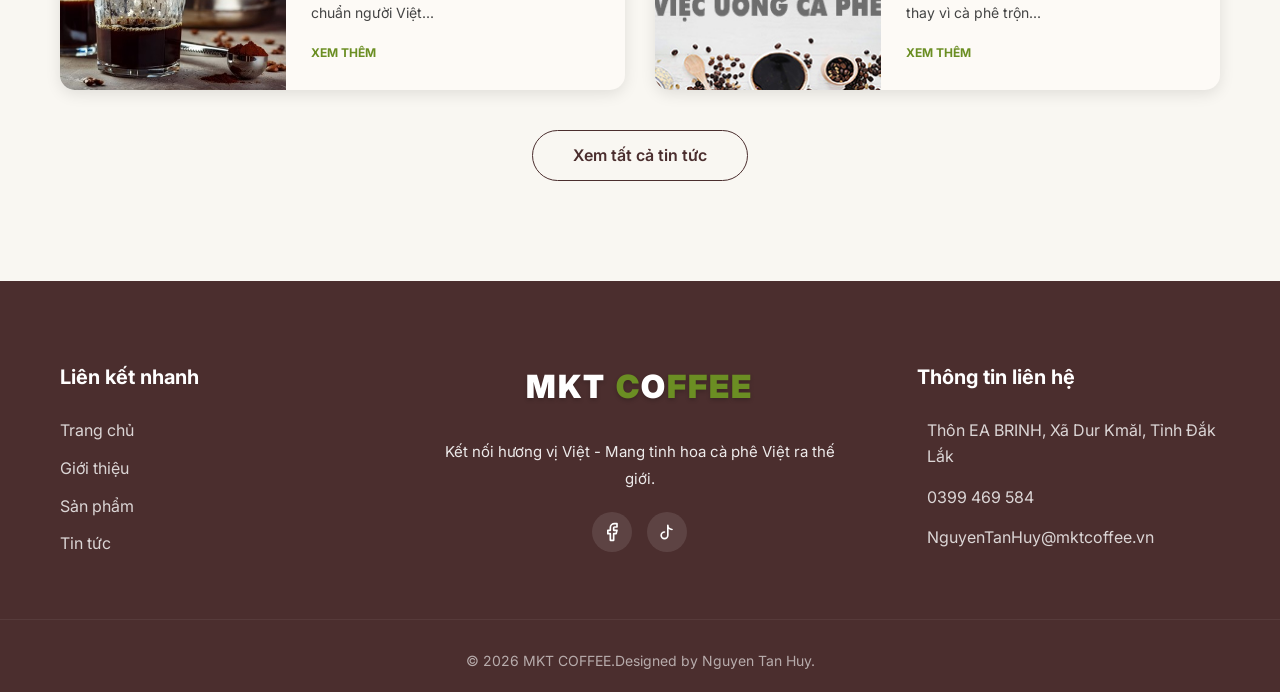
==== commit 85c08278: "fix mới nhất" ====
--- a/index.html
+++ b/index.html
@@ -7,19 +7,19 @@
     <!-- Google Fonts -->
     <link rel="preconnect" href="https://fonts.googleapis.com">
     <link rel="preconnect" href="https://fonts.gstatic.com" crossorigin>
-    <link href="https://fonts.googleapis.com/css2?family=Montserrat:wght@300;400;500;600;700&display=swap" rel="stylesheet">
+    <link href="https://fonts.googleapis.com/css2?family=Inter:wght@300;400;500;600;700&display=swap" rel="stylesheet">
     <!-- Lucide Icons (via CDN for simplicity in vanilla JS) -->
     <script src="https://unpkg.com/lucide@latest"></script>
+    <link rel="icon" href="img/logo/logochinh.png" type="image/png">
     <link rel="stylesheet" href="style.css">
-    <link rel="icon" href="img/logo/lomkt.jpg" type="image/png">
 </head>
 <body>
     <!-- Header -->
     <header class="header">
         <div class="container header-container">
-            <a href="#home" class="logo">
-                <img src="img/logo/lomkt.jpg" alt="MKT COFFEE Logo" class="logo-img" referrerPolicy="no-referrer">
-                MKT <span>COFFEE</span>
+            <a href="#" class="logo">
+                <img src="img/logo/logophu.png" alt="MKT COFFEE Logo" class="logo-img" referrerPolicy="no-referrer">
+                MKT <span>C<span class="brand-o">O</span>FFEE</span>
             </a>
             
             <nav class="nav">
@@ -51,7 +51,7 @@
             <i data-lucide="x"></i>
         </div>
         <div class="mobile-menu-brand">
-            <img src="img/logo/lomkt.jpg" alt="MKT COFFEE Logo" class="logo-img" referrerPolicy="no-referrer">
+            <img src="img/logo/logophu.png" alt="MKT COFFEE Logo" class="logo-img" referrerPolicy="no-referrer">
         </div>
         <ul class="mobile-nav-list">
             <li><a href="#home" class="mobile-nav-link">Trang chủ</a></li>
@@ -74,20 +74,20 @@
                 </div>
                 <div class="hero-slider">
                     <div class="slider-wrapper" id="hero-slider">
-                        <div class="slide active">
+                        <div class="slide active" data-color="rgba(101, 67, 33, 0.3)">
                             <img src="img/siderbar/cf1.jpg" alt="Coffee Cup 1" referrerPolicy="no-referrer">
                         </div>
-                        <div class="slide">
-                            <img src="img/siderbar/gt1.jpg" alt="Coffee Cup 2" referrerPolicy="no-referrer">
-                        </div>
-                        <div class="slide">
-                            <img src="img/siderbar/sdb1.jpg" alt="Coffee Cup 3" referrerPolicy="no-referrer">
-                        </div>
-                        <div class="slide">
-                            <img src="img/siderbar/sdb2.jpg" alt="Coffee Cup 4" referrerPolicy="no-referrer">
-                        </div>
-                        <div class="slide">
-                            <img src="img/siderbar/sdb3.jpg" alt="Coffee Cup 5" referrerPolicy="no-referrer">
+                        <div class="slide" data-color="rgba(139, 69, 19, 0.3)">
+                            <img src="img/siderbar/sdb2.jpg" alt="Coffee Cup 2" referrerPolicy="no-referrer">
+                        </div>
+                        <div class="slide" data-color="rgba(60, 40, 30, 0.3)">
+                            <img src="img/siderbar/sdb3.jpg" alt="Coffee Cup 3" referrerPolicy="no-referrer">
+                        </div>
+                        <div class="slide" data-color="rgba(160, 82, 45, 0.3)">
+                            <img src="img/siderbar/sdb4.jpg" alt="Coffee Cup 4" referrerPolicy="no-referrer">
+                        </div>
+                        <div class="slide" data-color="rgba(111, 78, 55, 0.3)">
+                            <img src="img/siderbar/sdb5.jpg" alt="Coffee Cup 5" referrerPolicy="no-referrer">
                         </div>
                     </div>
                     <div class="slider-dots" id="hero-dots">
@@ -109,13 +109,33 @@
                     <div class="section-underline"></div>
                 </div>
                 <div class="about-grid">
-                    <div class="about-image">
-                        <img src="img/cauchuyen/cc1.jpg" alt="Coffee Beans" referrerPolicy="no-referrer">
-                    </div>
-                    <div class="about-text">
-                        <h3>MKT COFFEE - Hành trình di sản</h3>
+                    <div class="about-collage reveal">
+                        <div class="collage-main">
+                            <img src="img/cauchuyen/ct1.jpg" alt="Main Coffee" referrerPolicy="no-referrer">
+                        </div>
+                        <div class="collage-item item-top-left">
+                            <img src="img/cauchuyen/cc2.jpg" alt="Coffee Cup" referrerPolicy="no-referrer">
+                        </div>
+                        <div class="collage-item item-bottom-left">
+                            <img src="img/cauchuyen/cc3.jpg" alt="Matcha" referrerPolicy="no-referrer">
+                        </div>
+                        <div class="collage-item item-bottom-right">
+                            <img src="img/cauchuyen/cc4.jpg" alt="Coffee Cherries" referrerPolicy="no-referrer">
+                        </div>
+                        <div class="collage-label label-1">
+                            <span>#MKT Coffee</span>
+                        </div>
+                        <div class="collage-label label-2">
+                            <span>Kết nối</span>
+                        </div>
+                        <div class="collage-label label-3">
+                            <span>Hương vị Việt</span>
+                        </div>
+                    </div>
+                    <div class="about-text reveal">
+                        <h3>MKT COFFEE - Nơi nụ cười lan tỏa</h3>
+                        <p>MKT COFFEE tin rằng, nụ cười là hương vị ngọt ngào nhất trong mỗi ngày mới. Từ những ly cà phê đậm đà, những tách trà thanh mát, đến từng lời chào thân quen, chúng tôi mong mỗi vị khách khi ghé Nhà đều mang theo một niềm vui nhỏ - để rồi nụ cười ấy lại được lan tỏa khắp nơi.</p>
                         <p>Bắt đầu từ những đồi cà phê bạt ngàn tại Tây Nguyên, MKT COFFEE ra đời với sứ mệnh gìn giữ và lan tỏa hương vị cà phê truyền thống Việt Nam đến với mọi người.</p>
-                        <p>Chúng tôi chú trọng vào quy trình rang xay thủ công, kết hợp với công nghệ hiện đại để giữ trọn vẹn tinh túy của hạt cà phê Arabica và Robusta thượng hạng.</p>
                         <div class="about-features">
                             <div class="feature">
                                 <i data-lucide="check-circle"></i>
@@ -125,11 +145,8 @@
                                 <i data-lucide="check-circle"></i>
                                 <span>Rang xay thủ công</span>
                             </div>
-                            <div class="feature">
-                                <i data-lucide="check-circle"></i>
-                                <span>Nguồn gốc rõ ràng</span>
-                            </div>
-                        </div>
+                        </div>
+                        <a href="about.html" class="btn btn-primary" style="margin-top: 30px; border-radius: 30px; padding: 12px 35px;">TÌM HIỂU</a>
                     </div>
                 </div>
             </div>
@@ -152,26 +169,31 @@
         <section class="blog" id="blog">
             <div class="container">
                 <div class="section-header">
-                    <h2 class="section-title">Tin Tức & Blog</h2>
+                    <h2 class="section-title">Tin Tức <span class="amp">&</span> Blog</h2>
                     <div class="section-underline"></div>
                 </div>
                 <div class="blog-grid">
-                    <div class="blog-card">
+                    <div class="blog-card reveal">
                         <img src="img/blog/cfdam.jpg" alt="Blog 1" referrerPolicy="no-referrer">
                         <div class="blog-info">
                             <span class="blog-date">20/03/2026</span>
                             <h4>Cách pha cà phê phin đậm đà</h4>
                             <p>Bí quyết để có một ly cà phê phin đúng chuẩn người Việt...</p>
-                        </div>
-                    </div>
-                    <div class="blog-card">
-                        <img src="img/blog/loiich.jpg" alt="Blog 2" referrerPolicy="no-referrer">
+                            <a href="blog.html" class="read-more-link">Xem thêm</a>
+                        </div>
+                    </div>
+                    <div class="blog-card reveal">
+                        <img src="img/blog/loiichcf.jpg" alt="Blog 2" referrerPolicy="no-referrer">
                         <div class="blog-info">
                             <span class="blog-date">20/03/2026</span>
                             <h4>Lợi ích của cà phê sạch</h4>
                             <p>Tại sao bạn nên chọn cà phê nguyên chất thay vì cà phê trộn...</p>
-                        </div>
-                    </div>
+                            <a href="blog.html" class="read-more-link">Xem thêm</a>
+                        </div>
+                    </div>
+                </div>
+                <div style="text-align: center; margin-top: 40px;">
+                    <a href="blog.html" class="btn btn-outline" style="padding: 12px 40px; border-radius: 30px; border: 1px solid var(--primary); color: var(--primary); font-weight: 600;">Xem tất cả tin tức</a>
                 </div>
             </div>
         </section>
@@ -218,30 +240,28 @@
             </div>
             <div class="footer-brand">
                 <a href="#" class="logo">
-                    MKT <span>COFFEE</span>
+                    MKT <span>C<span class="brand-foter">O</span>FFEE</span>
                 </a>
                 <p>Kết nối hương vị Việt - Mang tinh hoa cà phê Việt ra thế giới.</p>
                 <div class="social-links">
-                    <a href="#" title="Facebook">
+                    <a href="https://www.facebook.com/share/1AxVRK28nM/?mibextid=wwXIfr" title="Facebook" target="_blank" rel="noopener noreferrer">
                         <svg width="20" height="20" viewBox="0 0 24 24" fill="none" stroke="currentColor" stroke-width="2" stroke-linecap="round" stroke-linejoin="round" class="lucide lucide-facebook"><path d="M18 2h-3a5 5 0 0 0-5 5v3H7v4h3v8h4v-8h3l1-4h-4V7a1 1 0 0 1 1-1h3z"/></svg>
                     </a>
-                    <a href="#" title="TikTok">
+                    <a href="https://www.tiktok.com/@mktcoffee?_r=1&_t=ZS-94z9nYI6825" title="TikTok" target="_blank" rel="noopener noreferrer">
                         <svg width="20" height="20" viewBox="0 0 24 24" fill="none" stroke="currentColor" stroke-width="2" stroke-linecap="round" stroke-linejoin="round" class="lucide lucide-tiktok"><path d="M9 12a4 4 0 1 0 4 4V4a5 5 0 0 0 5 5"/></svg>
                     </a>
-                    <a href="#" title="Shopee">
-                        <svg width="20" height="20" viewBox="0 0 24 24" fill="none" stroke="currentColor" stroke-width="2" stroke-linecap="round" stroke-linejoin="round" class="lucide lucide-shopping-bag"><path d="M6 2 3 6v14a2 2 0 0 0 2 2h14a2 2 0 0 0 2-2V6l-3-4Z"/><path d="M3 6h18"/><path d="M16 10a4 4 0 0 1-8 0"/></svg>
-                    </a>
                 </div>
             </div>
             <div class="footer-contact">
                 <h4>Thông tin liên hệ</h4>
-                <p><i data-lucide="map-pin"></i> 123 Đường Cà Phê, Buôn Ma Thuột</p>
+                <p><i data-lucide="map-pin"></i> Thôn EA BRINH, Xã Dur Kmăl,
+Tỉnh Đắk Lắk</p>
                 <p><i data-lucide="phone"></i> 0399 469 584</p>
-                <p><i data-lucide="mail"></i> contact@mktcoffee.vn</p>
+                <p><i data-lucide="mail"></i> NguyenTanHuy@mktcoffee.vn</p>
             </div>
         </div>
         <div class="footer-bottom">
-            <p>&copy; 2026 MKT COFFEE. All rights reserved.</p>
+            <p>&copy; 2026 MKT COFFEE.Designed by Nguyen Tan Huy.</p>
         </div>
     </footer>
 
@@ -282,7 +302,7 @@
                 </div>
                 <div class="form-group">
                     <label for="checkout-phone">Số điện thoại</label>
-                    <input type="tel" id="checkout-phone" pattern="[0-9]*" inputmode="numeric" placeholder="Ví dụ: 0123456789" required>
+                    <input type="tel" id="checkout-phone" pattern="0[0-9]*" inputmode="numeric" placeholder="Ví dụ: 0123456789" required>
                 </div>
                 <div class="form-group">
                     <label for="checkout-address">Địa chỉ giao hàng</label>
@@ -291,6 +311,15 @@
                 <div class="order-summary">
                     <h4>Tóm tắt đơn hàng</h4>
                     <div id="order-summary-list"></div>
+                    <div class="discount-section">
+                        <input type="text" id="discount-code" placeholder="Nhập mã giảm giá">
+                        <button type="button" class="btn-apply" id="apply-discount">Áp dụng</button>
+                    </div>
+                    <p id="discount-message" style="font-size: 14px; margin-top: 5px;"></p>
+                    <div class="discount-info" id="discount-display">
+                        <span>Giảm giá:</span>
+                        <span id="discount-amount">-0đ</span>
+                    </div>
                     <div class="order-total">
                         <strong>Tổng tiền:</strong>
                         <strong id="order-total-price">0đ</strong>
@@ -389,5 +418,49 @@
     </div>
 
     <script src="script.js"></script>
+
+<!-- code save sever -->
+<script type="module">
+import { initializeApp } from "https://www.gstatic.com/firebasejs/10.12.0/firebase-app.js";
+import { getFirestore, collection, addDoc } from "https://www.gstatic.com/firebasejs/10.12.0/firebase-firestore.js";
+
+const firebaseConfig = {
+  apiKey: "AIzaSyDowZeJhS39krlKgo63rdCNIUE8CjUrxGQ",
+  authDomain: "web-mkt-8db1c.firebaseapp.com",
+  projectId: "web-mkt-8db1c",
+  storageBucket: "web-mkt-8db1c.firebasestorage.app",
+  messagingSenderId: "752096364222",
+  appId: "1:752096364222:web:d374e2dc2557623c5b40ef",
+  measurementId: "G-TB0FR05G30"
+};
+
+const app = initializeApp(firebaseConfig);
+const db = getFirestore(app);
+
+document.addEventListener("DOMContentLoaded", () => {
+  document.getElementById("checkout-form").addEventListener("submit", async (e) => {
+    e.preventDefault();
+
+    const order = {
+      name: document.getElementById("checkout-name").value,
+      phone: document.getElementById("checkout-phone").value,
+      address: document.getElementById("checkout-address").value,
+      cart: JSON.parse(localStorage.getItem("cart")) || [],
+      time: new Date(),
+      status: "pending"
+    };
+
+    try {
+      await addDoc(collection(db, "orders"), order);
+      alert("Đặt hàng thành công!");
+    } catch (err) {
+      console.error("Lỗi:", err);
+    }
+  });
+});
+</script>
+
+
+
 </body>
 </html>
--- a/style.css
+++ b/style.css
@@ -3,10 +3,10 @@
     --primary: #4B2E2E; /* Nâu đậm */
     --secondary: #6B8E23; /* Xanh lá nhẹ */
     --accent: #F5E6D3; /* Be */
-    --text-dark: #333;
-    --text-light: #777;
+    --text-dark: #1a1a1a;
+    --text-light: #444;
     --white: #ffffff;
-    --bg-light: #fafafa;
+    --bg-light: #F9F7F2; /* Be trắng nhẹ, dịu mắt */
     --transition: all 0.3s ease;
     --shadow: 0 4px 15px rgba(0, 0, 0, 0.1);
 }
@@ -22,7 +22,7 @@
 }
 
 body {
-    font-family: 'Montserrat', sans-serif;
+    font-family: 'Inter', sans-serif;
     line-height: 1.6;
     color: var(--text-dark);
     background-color: var(--bg-light);
@@ -76,7 +76,10 @@
     display: block;
     width: 100%;
 }
-
+/* Chữ o */
+.brand-foter {
+  color: white !important;
+}
 /* Header */
 .header {
     position: fixed;
@@ -138,6 +141,13 @@
     color: var(--secondary);
 }
 
+.brand-o {
+    color: var(--primary) !important;
+}
+.brand-foter {
+  color: white;
+}
+
 .nav-list {
     display: flex;
     gap: 30px;
@@ -212,47 +222,70 @@
 
 /* Hero Section */
 .hero {
-    padding: 150px 0 100px;
-    background-color: var(--accent);
-    min-height: 80vh;
-    display: flex;
-    align-items: center;
+    height: 100vh;
+    width: 100%;
+    position: relative;
+    overflow: hidden;
+    display: flex;
+    align-items: center;
+    padding-top: 90px;
 }
 
 .hero-container {
-    display: grid;
-    grid-template-columns: 1fr 1fr;
-    align-items: center;
-    gap: 50px;
+    width: 100%;
+    max-width: none;
+    margin: 0;
+    padding: 0 5%;
+    position: relative;
+    z-index: 10;
+    display: flex;
+    align-items: center;
+    height: 100%;
+}
+
+.hero-content {
+    max-width: 600px;
+    background: rgba(0, 0, 0, 0.2);
+    padding: 50px;
+    border-radius: 30px;
+    backdrop-filter: blur(20px) saturate(180%);
+    box-shadow: 0 15px 40px rgba(0, 0, 0, 0.2);
+    border: 1px solid rgba(255, 255, 255, 0.1);
+    position: relative;
+    z-index: 20;
+    transition: background 0.8s ease;
+    color: var(--white);
 }
 
 .hero-title {
-    font-size: 56px;
+    font-size: 64px;
     font-weight: 800;
-    color: var(--primary);
+    color: var(--white);
     line-height: 1.1;
-    margin-bottom: 20px;
+    margin-bottom: 25px;
+    text-shadow: 0 2px 10px rgba(0, 0, 0, 0.3);
 }
 
 .hero-subtitle {
-    font-size: 18px;
-    color: var(--text-light);
-    margin-bottom: 30px;
+    font-size: 20px;
+    color: rgba(255, 255, 255, 0.9);
+    margin-bottom: 35px;
+    text-shadow: 0 1px 5px rgba(0, 0, 0, 0.2);
 }
 
 .hero-slider {
-    position: relative;
+    position: absolute;
+    top: 0;
+    left: 0;
     width: 100%;
-    max-width: 500px;
-    height: 400px;
-    overflow: hidden;
-    border-radius: 30px;
-    box-shadow: 20px 20px 0 var(--primary);
+    height: 100%;
+    z-index: 1;
+    cursor: pointer;
 }
 
 .slider-wrapper {
     display: flex;
-    transition: transform 0.5s ease-in-out;
+    transition: transform 0.8s cubic-bezier(0.45, 0, 0.55, 1);
     height: 100%;
 }
 
@@ -269,11 +302,11 @@
 
 .slider-dots {
     position: absolute;
-    bottom: 20px;
+    bottom: 40px;
     left: 50%;
     transform: translateX(-50%);
     display: flex;
-    gap: 10px;
+    gap: 12px;
     z-index: 10;
 }
 
@@ -305,6 +338,10 @@
     margin-bottom: 10px;
 }
 
+.amp {
+    color: var(--secondary);
+}
+
 .section-underline {
     width: 80px;
     height: 4px;
@@ -315,6 +352,7 @@
 /* About Section */
 .about {
     padding: 100px 0;
+    scroll-margin-top: 90px;
 }
 
 .about-grid {
@@ -324,9 +362,176 @@
     align-items: center;
 }
 
-.about-image img {
+.about-collage {
+    position: relative;
+    width: 100%;
+    height: 500px;
+    display: flex;
+    justify-content: center;
+    align-items: center;
+}
+
+.collage-main {
+    width: 70%;
+    height: 70%;
+    z-index: 2;
+    border-radius: 30px;
+    overflow: hidden;
+    box-shadow: 0 20px 50px rgba(0, 0, 0, 0.1);
+    transition: transform 0.5s ease;
+    border: 10px solid var(--white);
+}
+
+.collage-main img {
+    width: 100%;
+    height: 100%;
+    object-fit: cover;
+}
+
+.collage-item {
+    position: absolute;
     border-radius: 20px;
-    box-shadow: var(--shadow);
+    overflow: hidden;
+    box-shadow: 0 10px 30px rgba(0, 0, 0, 0.15);
+    z-index: 3;
+    transition: transform 0.6s cubic-bezier(0.2, 0.8, 0.2, 1);
+    border: 5px solid var(--white);
+}
+
+.collage-item img {
+    width: 100%;
+    height: 100%;
+    object-fit: cover;
+}
+
+.item-top-left {
+    width: 160px;
+    height: 160px;
+    top: -40px;
+    left: 20px;
+}
+
+.item-bottom-left {
+    width: 180px;
+    height: 180px;
+    bottom: -20px;
+    left: -30px;
+}
+
+.item-bottom-right {
+    width: 130px;
+    height: 130px;
+    bottom: -40px;
+    right: 20px;
+}
+
+.collage-label {
+    position: absolute;
+    background: #fdf2e9;
+    padding: 10px 20px;
+    border-radius: 25px;
+    font-size: 13px;
+    font-weight: 600;
+    color: var(--primary);
+    box-shadow: 0 5px 15px rgba(0, 0, 0, 0.05);
+    z-index: 4;
+    white-space: nowrap;
+    transition: transform 0.7s cubic-bezier(0.2, 0.8, 0.2, 1);
+}
+
+.label-1 {
+    top: 100px;
+    left: -60px;
+    max-width: 140px;
+    white-space: normal;
+    text-align: center;
+    background: #fce4ec;
+}
+
+.label-2 {
+    top: 50px;
+    right: 20px;
+    background: #fff3e0;
+}
+
+.label-3 {
+    bottom: 50px;
+    right: -30px;
+    background: #e8f5e9;
+}
+
+.about-collage.reveal {
+    opacity: 0;
+    transform: translateY(30px);
+    transition: all 0.8s ease;
+}
+
+.about-collage.reveal.active {
+    opacity: 1;
+    transform: translateY(0);
+}
+
+.collage-item, .collage-label {
+    opacity: 0;
+    transition: all 1s cubic-bezier(0.2, 0.8, 0.2, 1);
+}
+
+.about-collage.active .collage-item, 
+.about-collage.active .collage-label {
+    opacity: 1;
+}
+
+.about-collage.active .item-top-left {
+    transition-delay: 0.2s;
+    animation: float 6s ease-in-out infinite;
+}
+
+.about-collage.active .item-bottom-left {
+    transition-delay: 0.4s;
+    animation: float 8s ease-in-out infinite reverse;
+}
+
+.about-collage.active .item-bottom-right {
+    transition-delay: 0.6s;
+    animation: float 7s ease-in-out infinite 1s;
+}
+
+.about-collage.active .label-1 { transition-delay: 0.3s; }
+.about-collage.active .label-2 { transition-delay: 0.5s; }
+.about-collage.active .label-3 { transition-delay: 0.7s; }
+
+@keyframes float {
+    0%, 100% { transform: translateY(0); }
+    50% { transform: translateY(-15px); }
+}
+
+/* Hover effects */
+.about-collage:hover .collage-main {
+    transform: scale(1.02);
+}
+
+.about-collage:hover .item-top-left {
+    transform: translate(-10px, -10px) rotate(-5deg);
+}
+
+.about-collage:hover .item-bottom-left {
+    transform: translate(-5px, 10px) rotate(5deg);
+}
+
+.about-collage:hover .item-bottom-right {
+    transform: translate(10px, 10px) rotate(-3deg);
+}
+
+.about-collage:hover .label-1 {
+    transform: translateX(-10px);
+}
+
+.about-collage:hover .label-2 {
+    transform: translateY(-5px);
+}
+
+.about-collage:hover .label-3 {
+    transform: translateX(10px);
 }
 
 .about-text h3 {
@@ -363,6 +568,7 @@
 .products {
     padding: 100px 0;
     background-color: #f0f0f0;
+    scroll-margin-top: 90px;
 }
 
 .product-grid {
@@ -539,6 +745,7 @@
 /* Blog Section */
 .blog {
     padding: 100px 0;
+    scroll-margin-top: 90px;
 }
 
 .blog-grid {
@@ -549,7 +756,7 @@
 
 .blog-card {
     display: flex;
-    background-color: var(--white);
+    background-color: #fdfaf6; /* Soothing off-white/beige */
     border-radius: 15px;
     overflow: hidden;
     box-shadow: var(--shadow);
@@ -577,10 +784,31 @@
     color: var(--primary);
 }
 
+.blog-info p {
+    color: var(--text-light);
+    font-size: 14px;
+    margin-bottom: 15px;
+}
+
+.read-more-link {
+    color: var(--secondary);
+    font-weight: 700;
+    font-size: 12px;
+    text-transform: uppercase;
+    display: inline-block;
+    transition: var(--transition);
+}
+
+.read-more-link:hover {
+    letter-spacing: 1px;
+    color: var(--primary);
+}
+
 /* Contact Section */
 .contact {
     padding: 100px 0;
     background-color: var(--accent);
+    scroll-margin-top: 90px;
 }
 
 .section-hidden {
@@ -590,7 +818,7 @@
 .contact-container {
     max-width: 600px;
     margin: 0 auto;
-    background-color: var(--white);
+    background-color: #fdfaf6; /* Soothing off-white/beige */
     padding: 40px;
     border-radius: 20px;
     box-shadow: var(--shadow);
@@ -865,6 +1093,12 @@
 
 .modal-close {
     cursor: pointer;
+    transition: var(--transition);
+}
+
+.modal-close:hover {
+    color: var(--secondary);
+    transform: rotate(90deg);
 }
 
 .order-summary {
@@ -885,6 +1119,46 @@
     font-size: 14px;
 }
 
+.discount-section {
+    margin: 15px 0;
+    display: flex;
+    gap: 10px;
+}
+
+.discount-section input {
+    flex: 1;
+    padding: 8px 15px;
+    border: 1px solid #ddd;
+    border-radius: 20px;
+    outline: none;
+    font-size: 14px;
+}
+
+.btn-apply {
+    padding: 8px 15px;
+    border-radius: 20px;
+    background-color: var(--secondary);
+    color: var(--white);
+    font-weight: 600;
+    cursor: pointer;
+    border: none;
+    font-size: 13px;
+    transition: var(--transition);
+}
+
+.btn-apply:hover {
+    background-color: #5a7a1d;
+}
+
+.discount-info {
+    display: none;
+    justify-content: space-between;
+    margin-bottom: 10px;
+    color: var(--secondary);
+    font-weight: 600;
+    font-size: 14px;
+}
+
 .order-total {
     border-top: 1px solid #ddd;
     padding-top: 10px;
@@ -922,7 +1196,7 @@
     position: fixed;
     bottom: 30px;
     left: 50%;
-    transform: translateX(-50%) translateY(100px);
+    transform: translateX(-50%) translateY(150%);
     background-color: var(--secondary);
     color: var(--white);
     padding: 12px 25px;
@@ -930,10 +1204,16 @@
     font-weight: 600;
     z-index: 3000;
     transition: var(--transition);
+    opacity: 0;
+    visibility: hidden;
+    pointer-events: none;
 }
 
 .notification.active {
     transform: translateX(-50%) translateY(0);
+    opacity: 1;
+    visibility: visible;
+    pointer-events: auto;
 }
 
 /* Mobile Menu */
@@ -1049,13 +1329,43 @@
     }
 }
 
+.desktop-only {
+    display: block;
+}
+
 @media (max-width: 768px) {
+    .hero {
+        padding-top: 120px;
+        min-height: auto;
+        padding-bottom: 60px;
+    }
+    .section {
+        padding: 50px 0;
+    }
+    .desktop-only {
+        display: none;
+    }
+    
     .nav {
         display: none;
     }
     
     .mobile-menu-toggle {
         display: block;
+    }
+    
+    .mobile-menu {
+        padding-top: 60px;
+        width: 85%;
+    }
+
+    .mobile-nav-link {
+        font-size: 20px;
+        margin-bottom: 20px;
+    }
+
+    .mobile-menu-brand {
+        margin-bottom: 30px;
     }
     
     .footer-grid {
@@ -1093,3 +1403,8 @@
     opacity: 1;
     transform: translateY(0);
 }
+/* st mã giảm */
+#discount-message {
+  transition: all 0.3s ease;
+  font-weight: 500;
+}
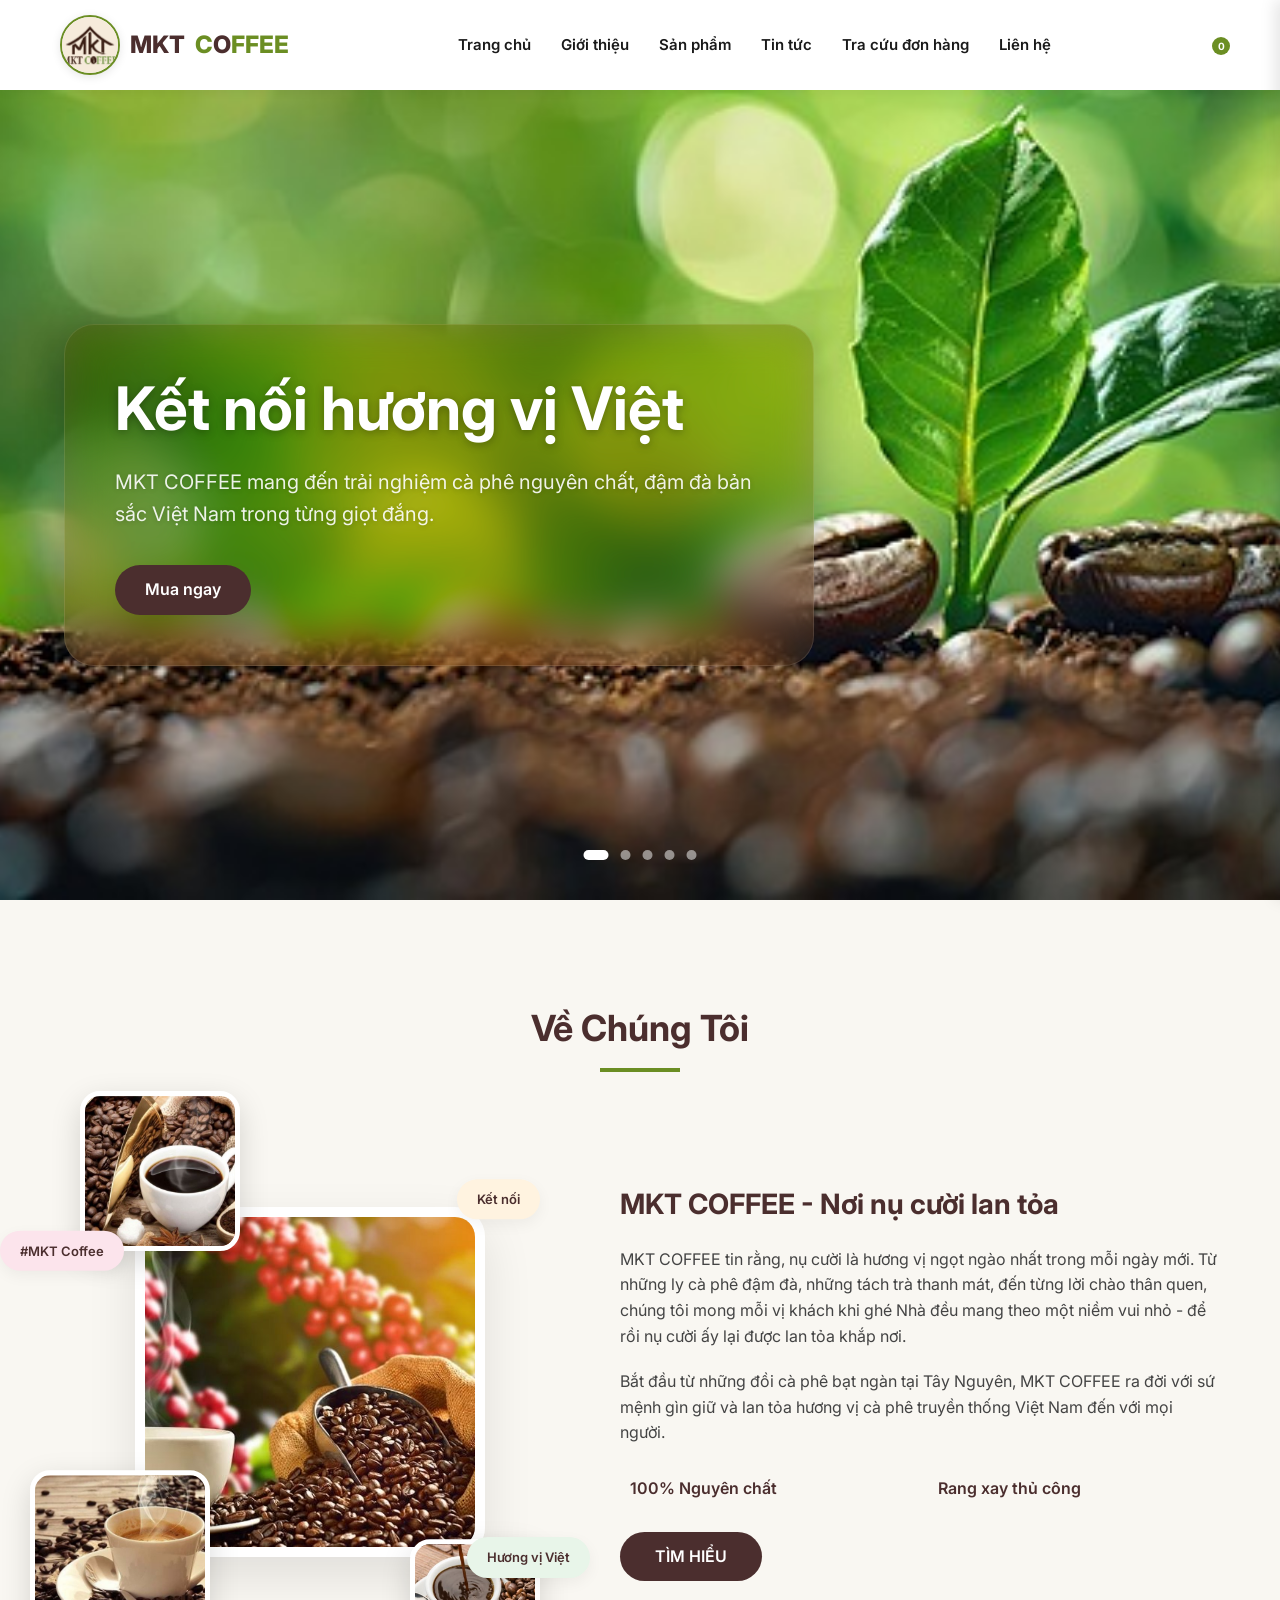
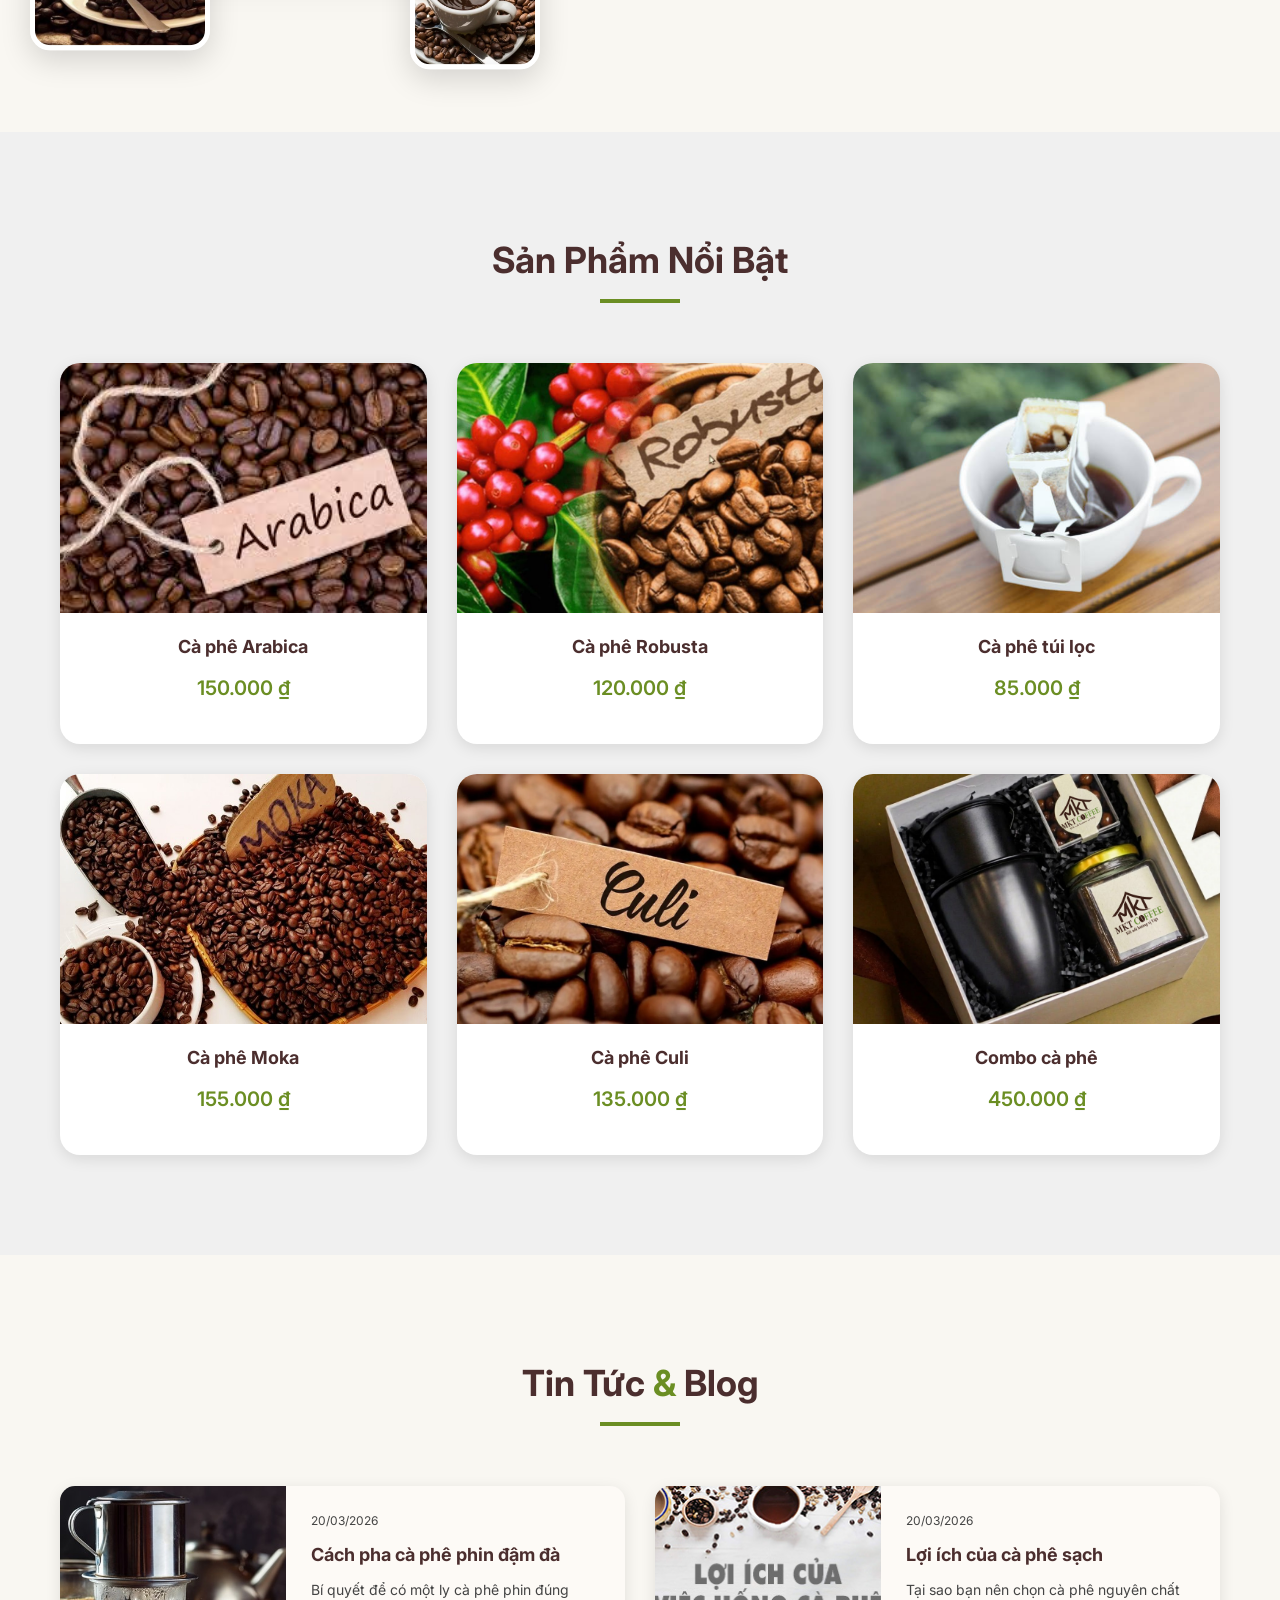
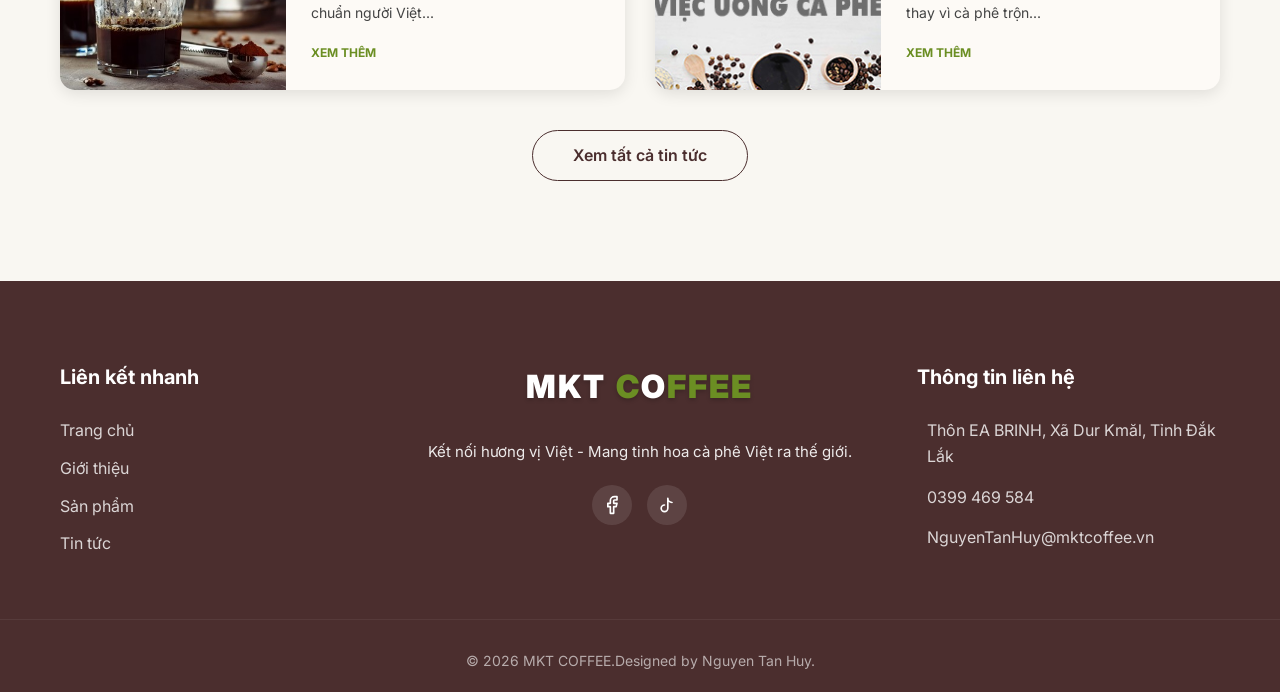
==== commit 9fce64a6: "fix text" ====
--- a/index.html
+++ b/index.html
@@ -68,7 +68,7 @@
         <section class="hero" id="home">
             <div class="container hero-container">
                 <div class="hero-content">
-                    <h1 class="hero-title">Kết nối hương vị Việt</h1>
+                    <h2 class="hero-title">Kết nối hương vị Việt</h2>
                     <p class="hero-subtitle">MKT COFFEE mang đến trải nghiệm cà phê nguyên chất, đậm đà bản sắc Việt Nam trong từng giọt đắng.</p>
                     <a href="#products" class="btn btn-primary">Mua ngay</a>
                 </div>
@@ -87,7 +87,7 @@
                             <img src="img/siderbar/sdb4.jpg" alt="Coffee Cup 4" referrerPolicy="no-referrer">
                         </div>
                         <div class="slide" data-color="rgba(111, 78, 55, 0.3)">
-                            <img src="img/siderbar/sdb5.jpg" alt="Coffee Cup 5" referrerPolicy="no-referrer">
+                            <img src="img/siderbar/sdb1.png" alt="Coffee Cup 5" referrerPolicy="no-referrer">
                         </div>
                     </div>
                     <div class="slider-dots" id="hero-dots">
@@ -422,7 +422,7 @@
 <!-- code save sever -->
 <script type="module">
 import { initializeApp } from "https://www.gstatic.com/firebasejs/10.12.0/firebase-app.js";
-import { getFirestore, collection, addDoc } from "https://www.gstatic.com/firebasejs/10.12.0/firebase-firestore.js";
+import { getFirestore, collection, addDoc, serverTimestamp } from "https://www.gstatic.com/firebasejs/10.12.0/firebase-firestore.js";
 
 const firebaseConfig = {
   apiKey: "AIzaSyDowZeJhS39krlKgo63rdCNIUE8CjUrxGQ",
@@ -434,33 +434,74 @@
   measurementId: "G-TB0FR05G30"
 };
 
+// Khởi tạo Firebase
 const app = initializeApp(firebaseConfig);
 const db = getFirestore(app);
 
 document.addEventListener("DOMContentLoaded", () => {
-  document.getElementById("checkout-form").addEventListener("submit", async (e) => {
-    e.preventDefault();
-
-    const order = {
-      name: document.getElementById("checkout-name").value,
-      phone: document.getElementById("checkout-phone").value,
-      address: document.getElementById("checkout-address").value,
-      cart: JSON.parse(localStorage.getItem("cart")) || [],
-      time: new Date(),
-      status: "pending"
-    };
-
-    try {
-      await addDoc(collection(db, "orders"), order);
-      alert("Đặt hàng thành công!");
-    } catch (err) {
-      console.error("Lỗi:", err);
+    
+    // 1. CÁCH MỚI CHO ĐƠN HÀNG: DÙNG RADAR QUÉT LOCALSTORAGE LIÊN TỤC
+    // Lấy số lượng đơn hàng ban đầu đang có trong máy
+    let initialOrders = JSON.parse(localStorage.getItem("mkt_coffee_orders")) || [];
+    let lastOrderCount = initialOrders.length;
+
+    // Cứ mỗi 0.5 giây, âm thầm kiểm tra xem file script.js có tạo đơn mới nào không
+    setInterval(async () => {
+        const currentOrders = JSON.parse(localStorage.getItem("mkt_coffee_orders")) || [];
+        
+        // Nếu phát hiện số lượng đơn tăng lên (tức là script.js vừa xử lý xong 1 đơn hàng)
+        if (currentOrders.length > lastOrderCount) {
+            const latestOrder = currentOrders[currentOrders.length - 1]; // Lấy đúng đơn hàng mới nhất đó
+            lastOrderCount = currentOrders.length; // Cập nhật lại số đếm để không bị gửi trùng
+            
+            // Xếp dữ liệu theo ĐÚNG CHUẨN format mà bạn yêu cầu
+            const firestoreOrder = {
+                id: latestOrder.id,
+                date: latestOrder.date,
+                name: latestOrder.name,
+                phone: latestOrder.phone,
+                address: latestOrder.address,
+                items: latestOrder.items,
+                subtotal: latestOrder.subtotal,
+                discount: latestOrder.discount,
+                total: latestOrder.total,
+                createdAt: serverTimestamp() // Giờ của máy chủ Firebase
+            };
+
+            try {
+                // QUAN TRỌNG: Nếu trên Firebase bạn đặt tên bảng là "oder" (thiếu chữ s)
+                // Hãy sửa chữ "orders" màu đỏ dưới đây thành "oder" cho khớp nhé!
+                await addDoc(collection(db, "orders"), firestoreOrder);
+                
+                console.log("✅ Đã bắt được đơn hàng và lưu lên Firebase thành công:", latestOrder.id);
+            } catch (err) {
+                console.error("❌ Lỗi lưu đơn hàng:", err);
+            }
+        }
+    }, 500); // 500 mili-giây quét 1 lần
+
+    // 2. LƯU LIÊN HỆ (Phần này bạn nói đã chạy ngon nên mình giữ nguyên)
+    const contactForm = document.getElementById("contact-form");
+    if (contactForm) {
+        contactForm.addEventListener("submit", async (e) => {
+            const contactData = {
+                name: document.getElementById("name").value,
+                email: document.getElementById("email").value,
+                message: document.getElementById("message").value,
+                createdAt: serverTimestamp(),
+                status: "new"
+            };
+
+            try {
+                await addDoc(collection(db, "contacts"), contactData);
+                console.log("✅ Đã lưu liên hệ lên Firebase!");
+            } catch (err) {
+                console.error("❌ Lỗi lưu liên hệ:", err);
+            }
+        }, true);
     }
-  });
 });
 </script>
 
-
-
 </body>
 </html>
--- a/style.css
+++ b/style.css
@@ -244,7 +244,7 @@
 }
 
 .hero-content {
-    max-width: 600px;
+    max-width: 750px;
     background: rgba(0, 0, 0, 0.2);
     padding: 50px;
     border-radius: 30px;
@@ -258,8 +258,8 @@
 }
 
 .hero-title {
-    font-size: 64px;
-    font-weight: 800;
+    font-size: 60px;
+    font-weight: 400px;
     color: var(--white);
     line-height: 1.1;
     margin-bottom: 25px;
@@ -879,11 +879,13 @@
 .footer-brand p {
     opacity: 0.9;
     margin-bottom: 20px;
-    max-width: 400px;
+    max-width: 600px; 
+    margin-left: auto;  /* Căn giữa */
+    margin-right: auto; /* Căn giữa */
+    text-align: center; /* Chữ nằm giữa dòng */
     font-size: 15px;
     line-height: 1.8;
 }
-
 .social-links {
     display: flex;
     gap: 15px;
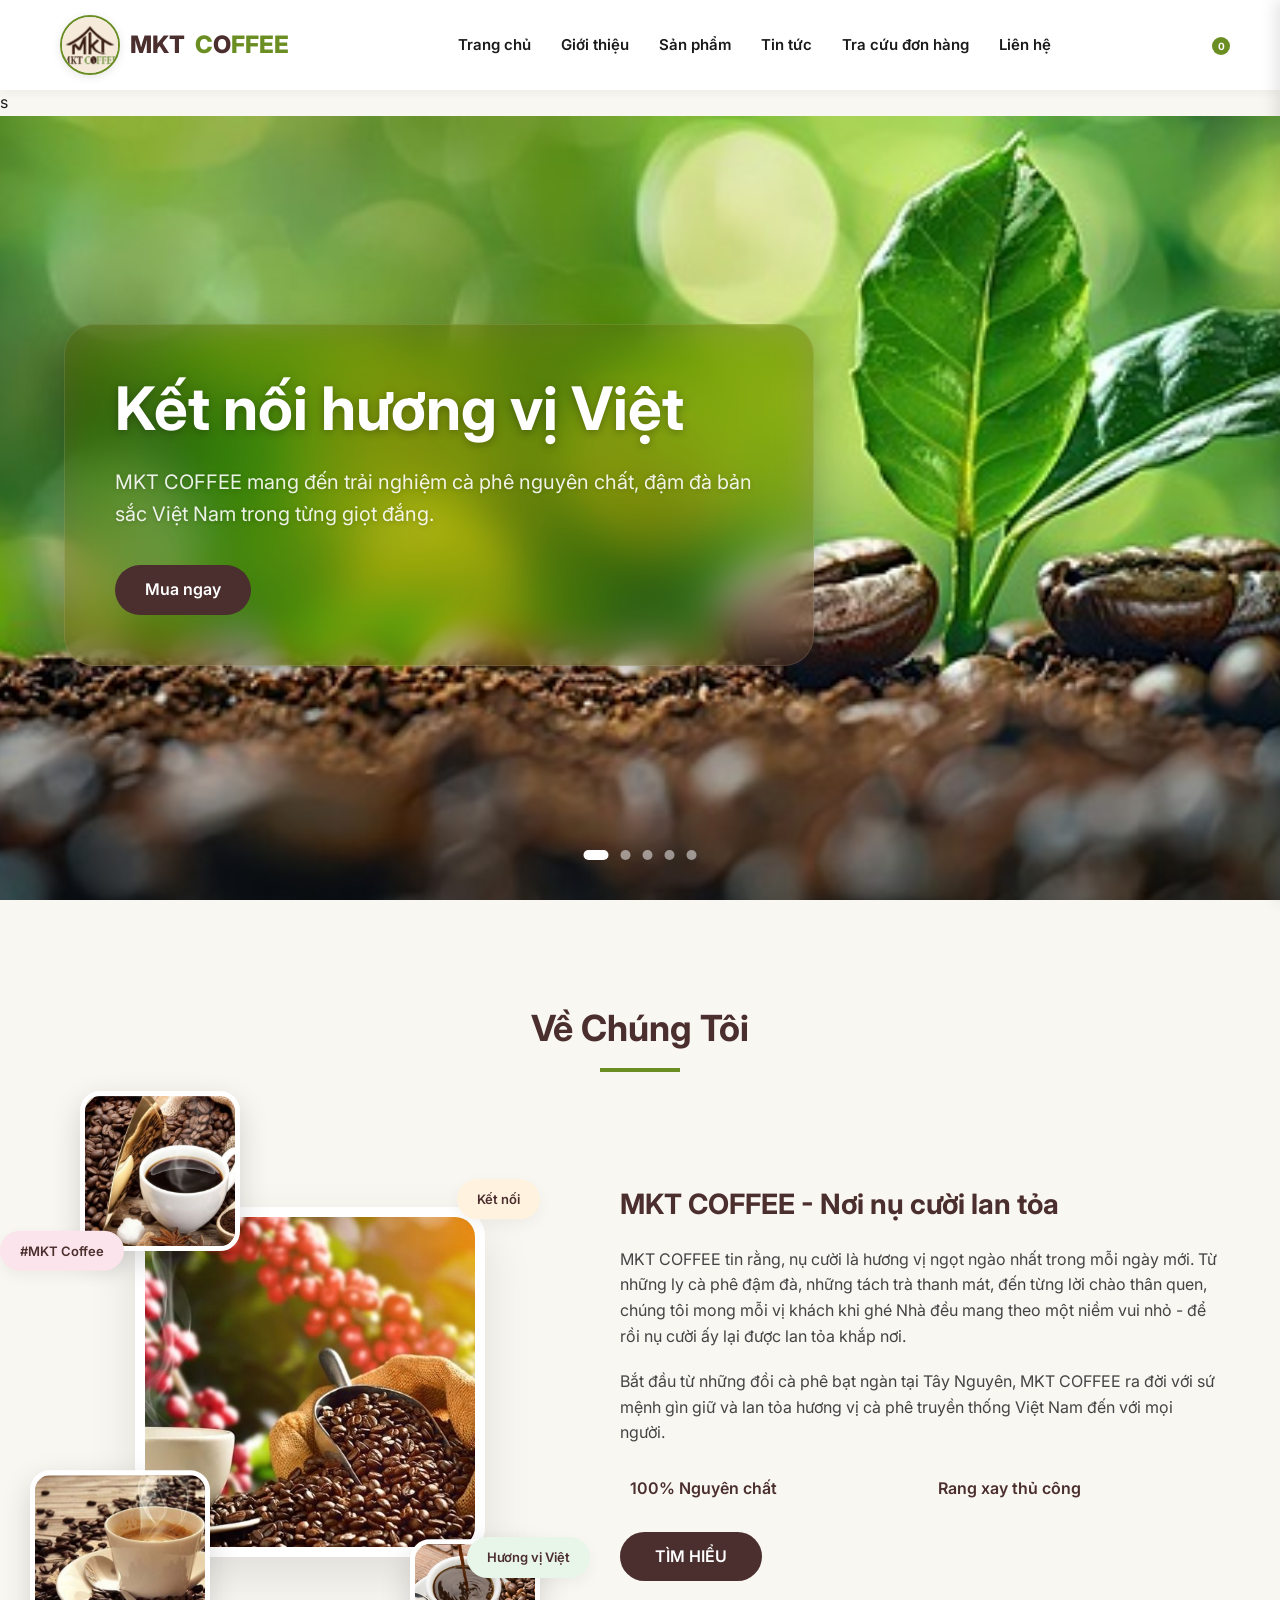
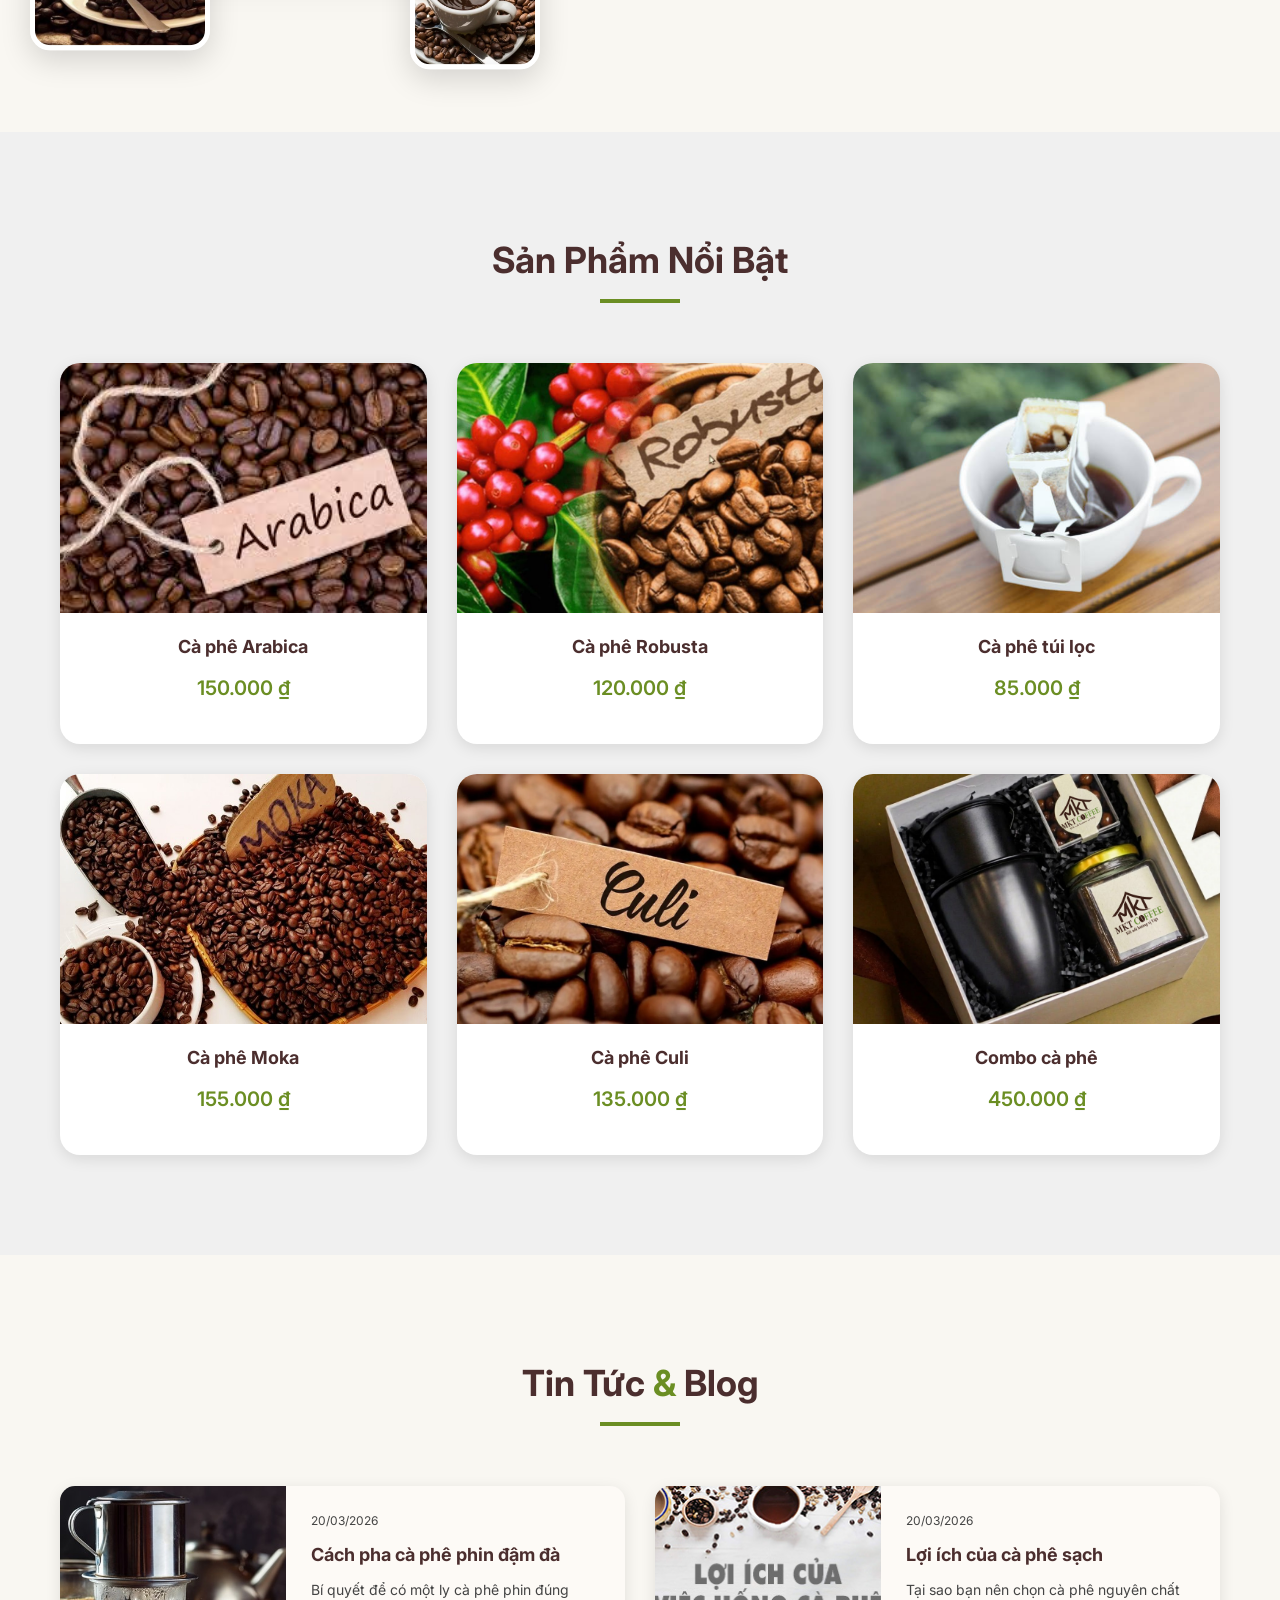
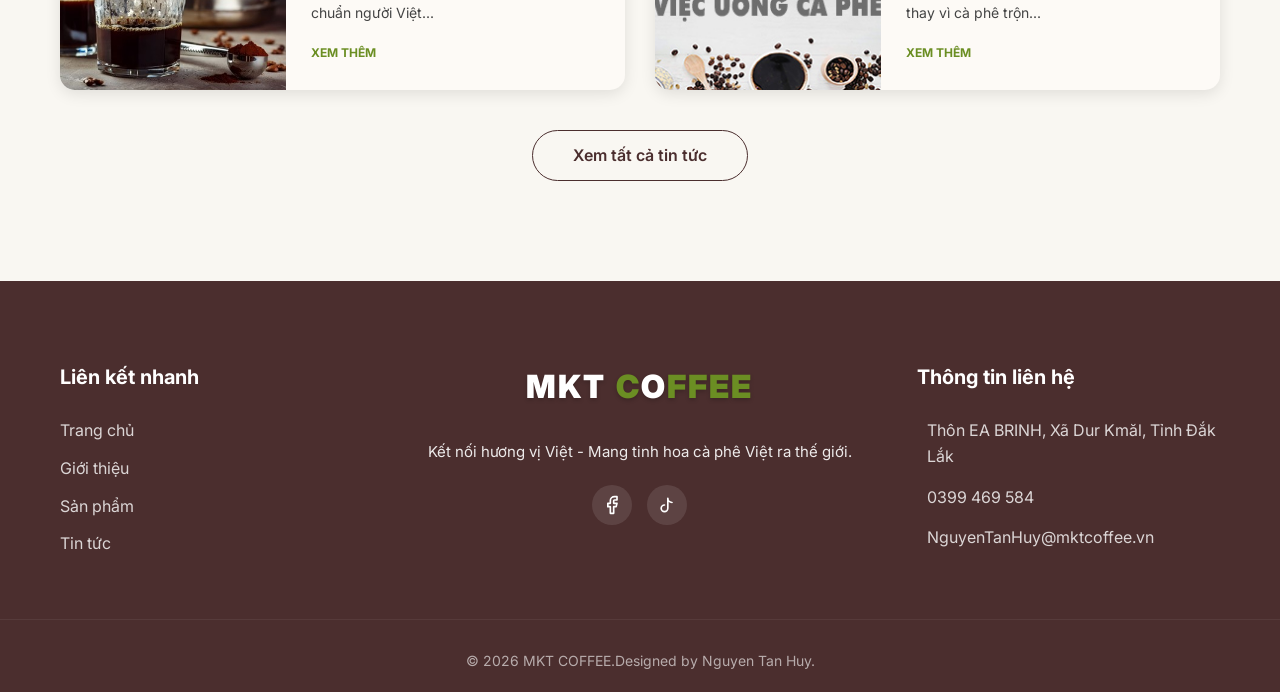
==== commit b460478e: "fix" ====
--- a/index.html
+++ b/index.html
@@ -72,7 +72,7 @@
                     <p class="hero-subtitle">MKT COFFEE mang đến trải nghiệm cà phê nguyên chất, đậm đà bản sắc Việt Nam trong từng giọt đắng.</p>
                     <a href="#products" class="btn btn-primary">Mua ngay</a>
                 </div>
-                <div class="hero-slider">
+                <div class="hero-slider">s
                     <div class="slider-wrapper" id="hero-slider">
                         <div class="slide active" data-color="rgba(101, 67, 33, 0.3)">
                             <img src="img/siderbar/cf1.jpg" alt="Coffee Cup 1" referrerPolicy="no-referrer">
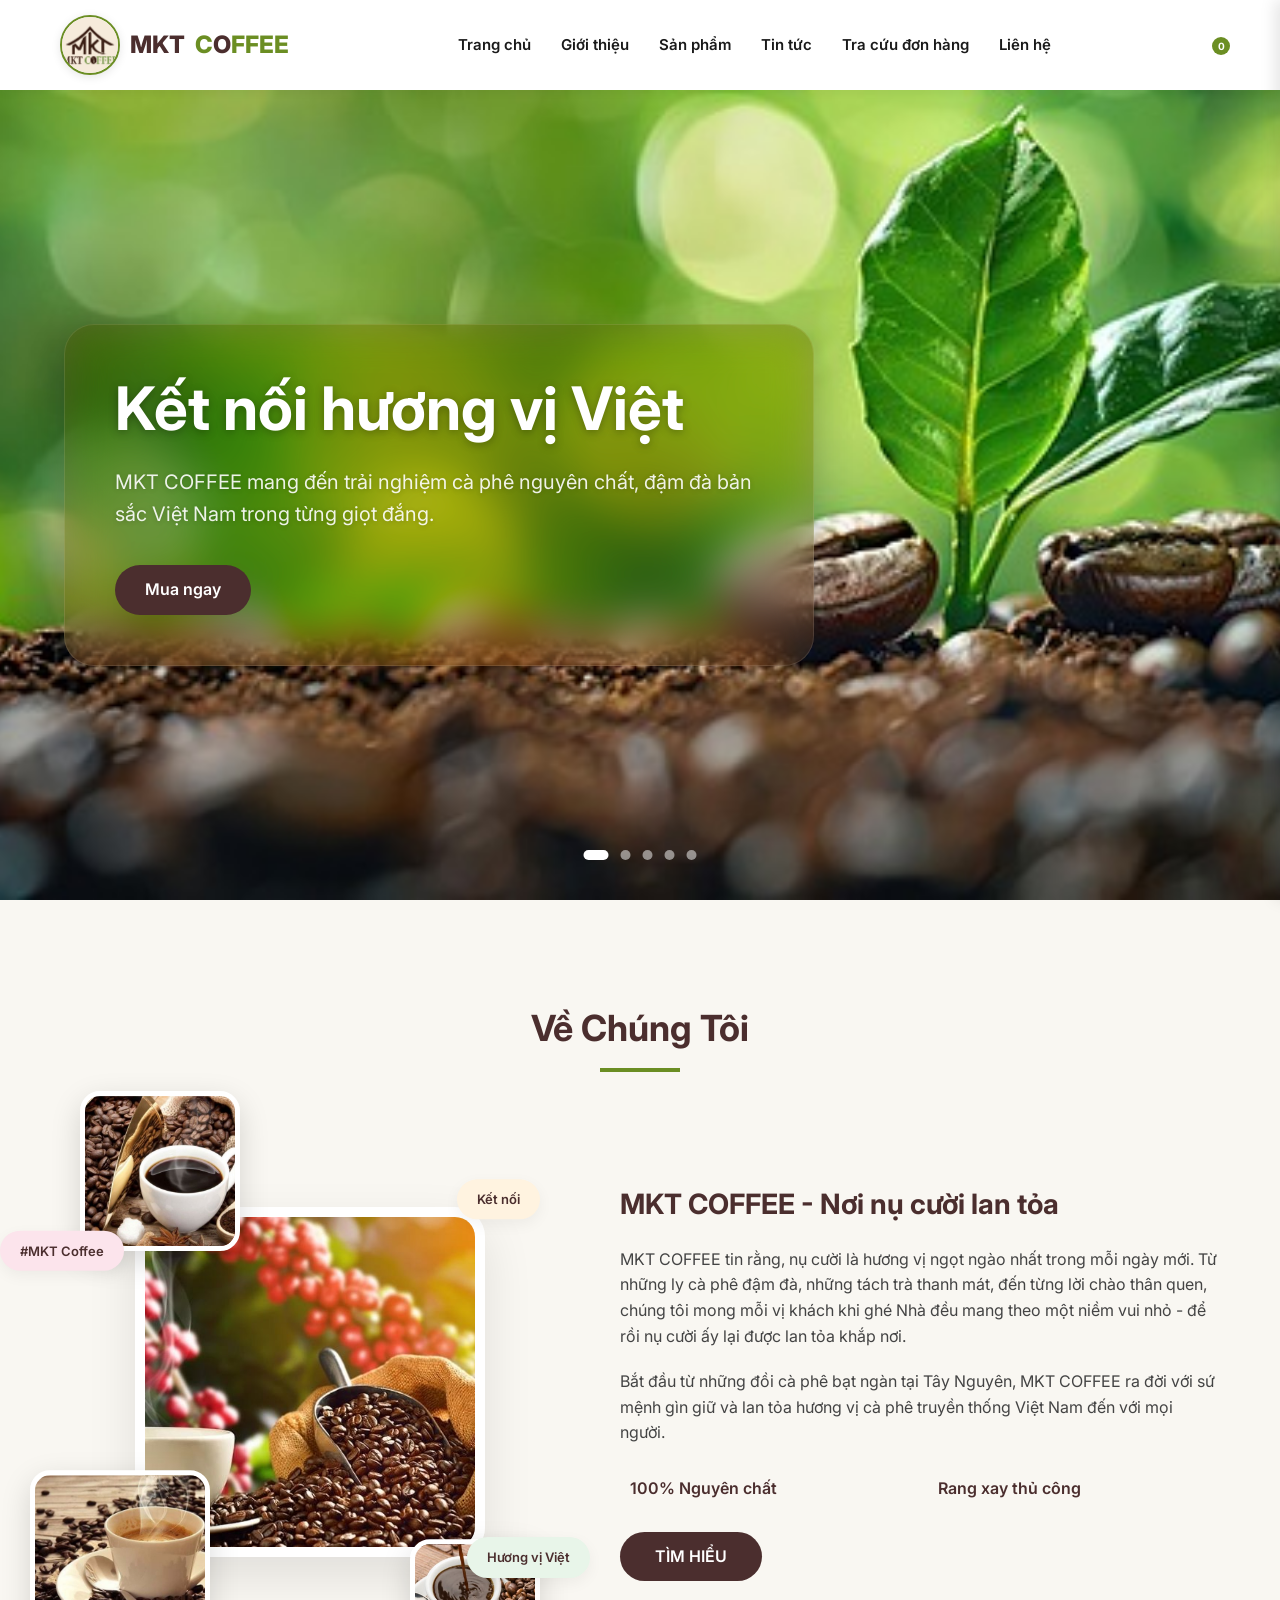
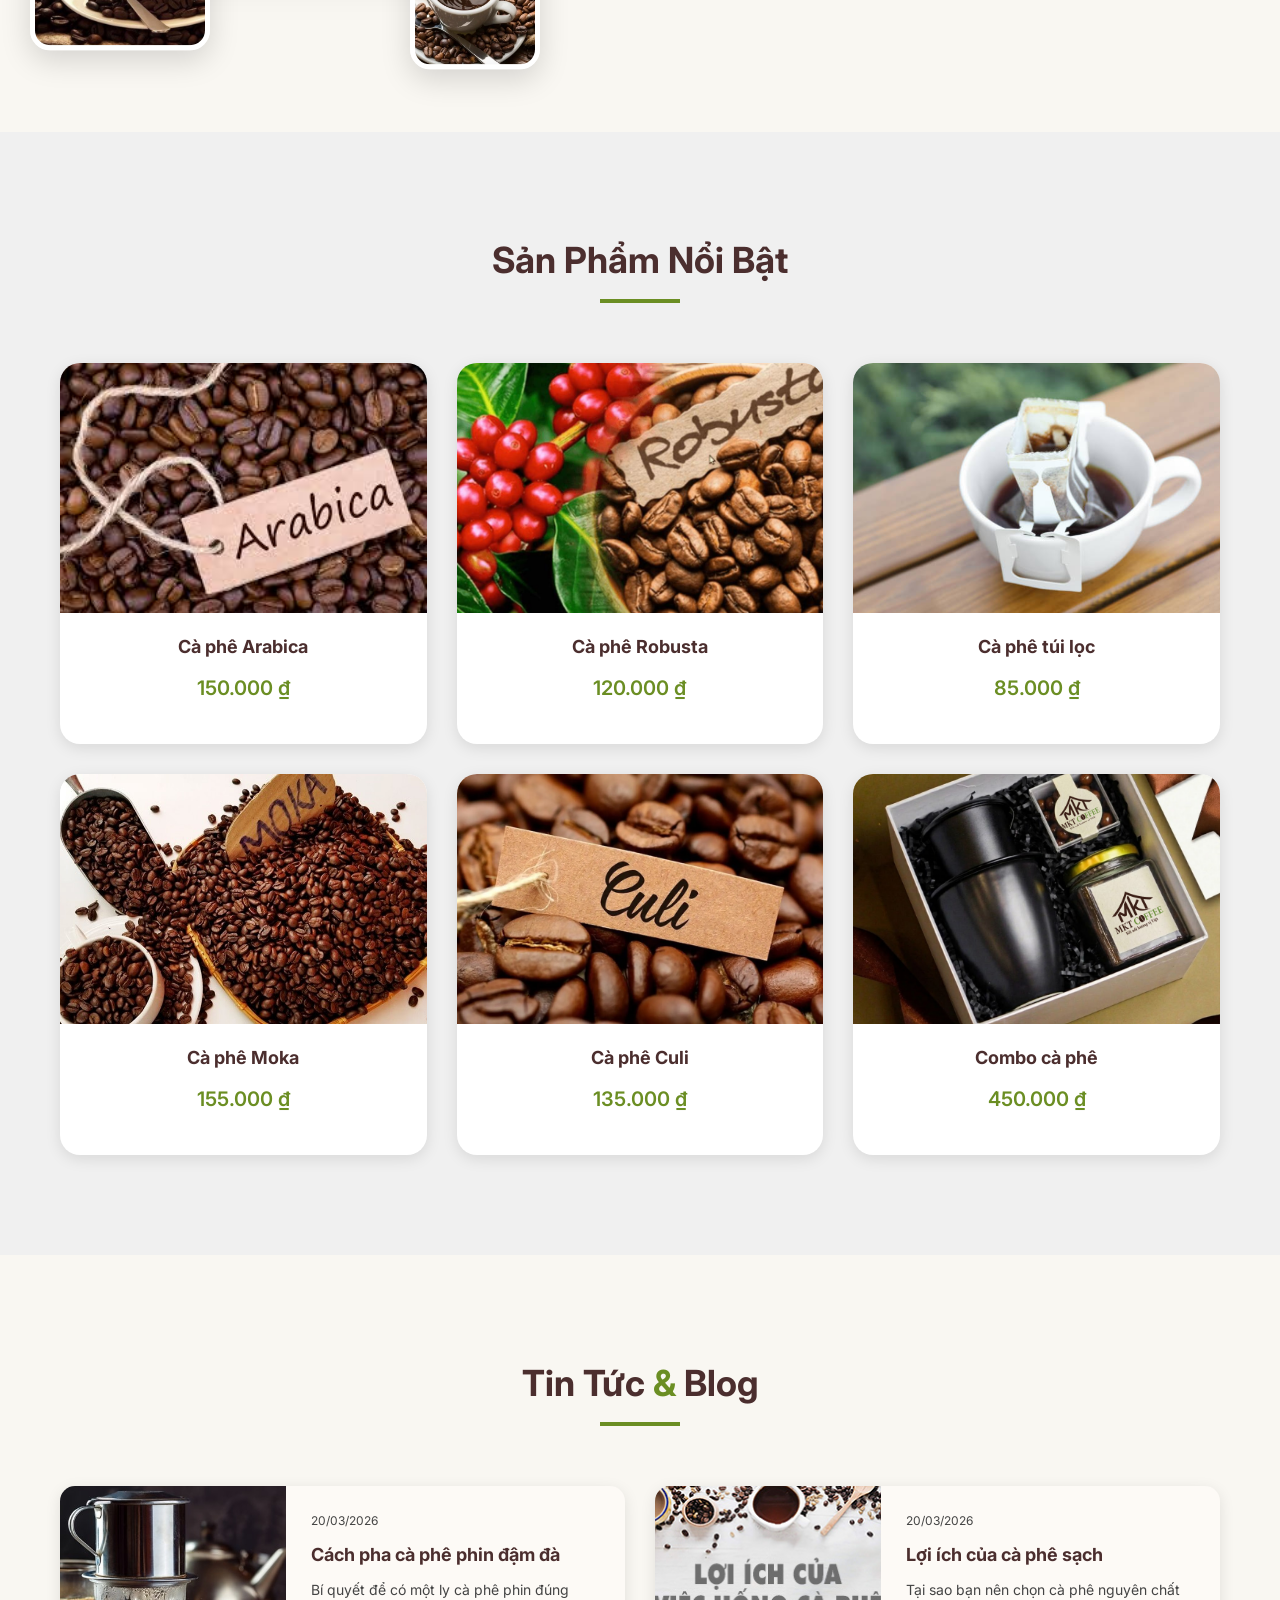
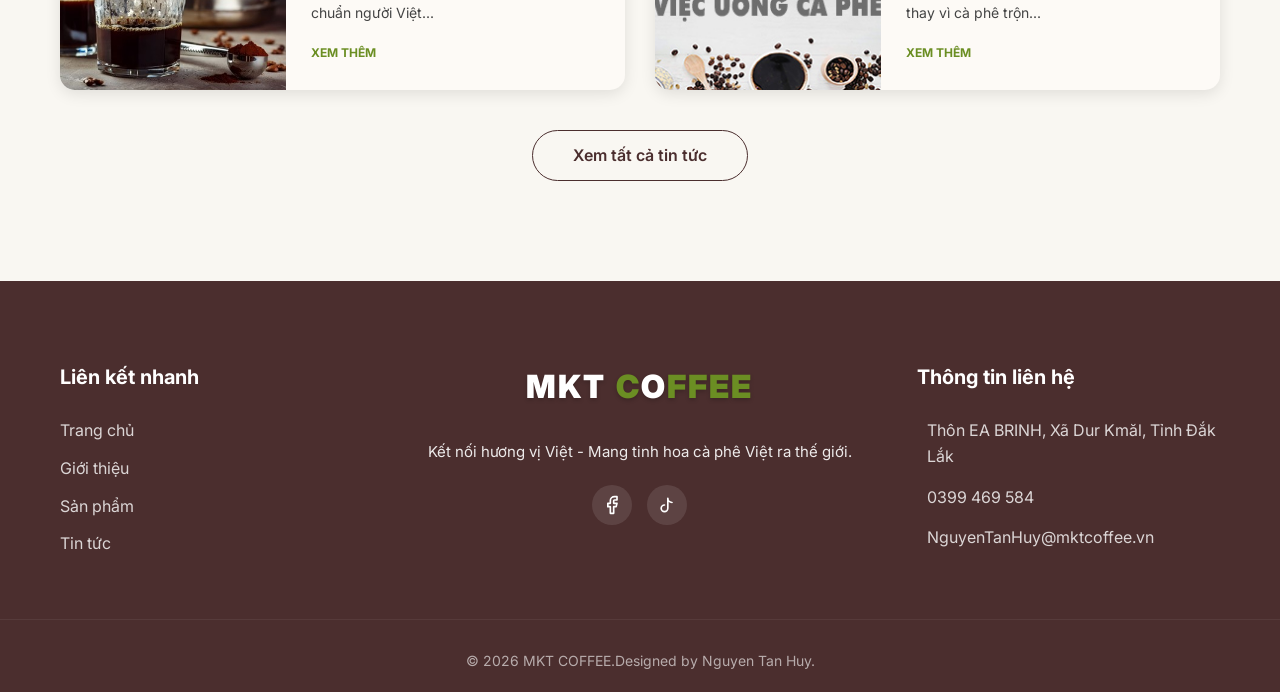
==== commit 66427bc0: "fix s" ====
--- a/index.html
+++ b/index.html
@@ -72,7 +72,7 @@
                     <p class="hero-subtitle">MKT COFFEE mang đến trải nghiệm cà phê nguyên chất, đậm đà bản sắc Việt Nam trong từng giọt đắng.</p>
                     <a href="#products" class="btn btn-primary">Mua ngay</a>
                 </div>
-                <div class="hero-slider">s
+                <div class="hero-slider">
                     <div class="slider-wrapper" id="hero-slider">
                         <div class="slide active" data-color="rgba(101, 67, 33, 0.3)">
                             <img src="img/siderbar/cf1.jpg" alt="Coffee Cup 1" referrerPolicy="no-referrer">
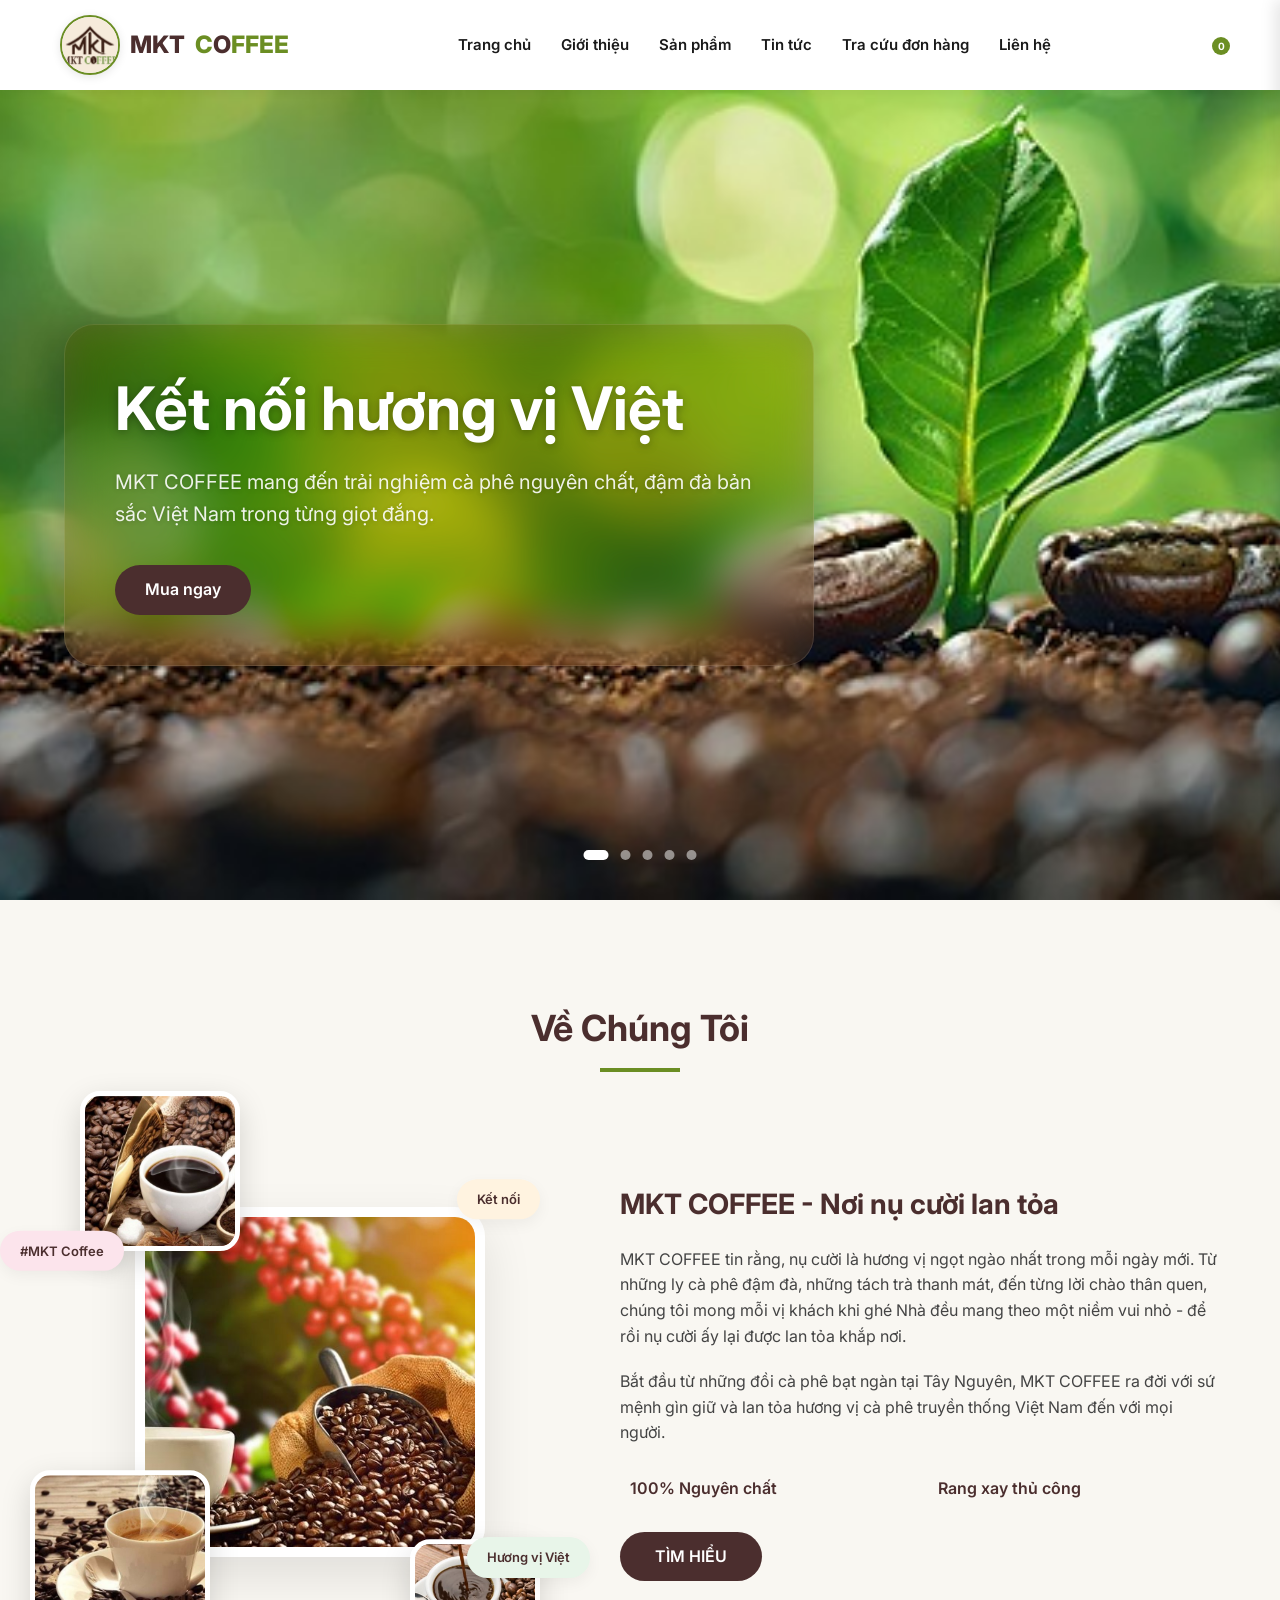
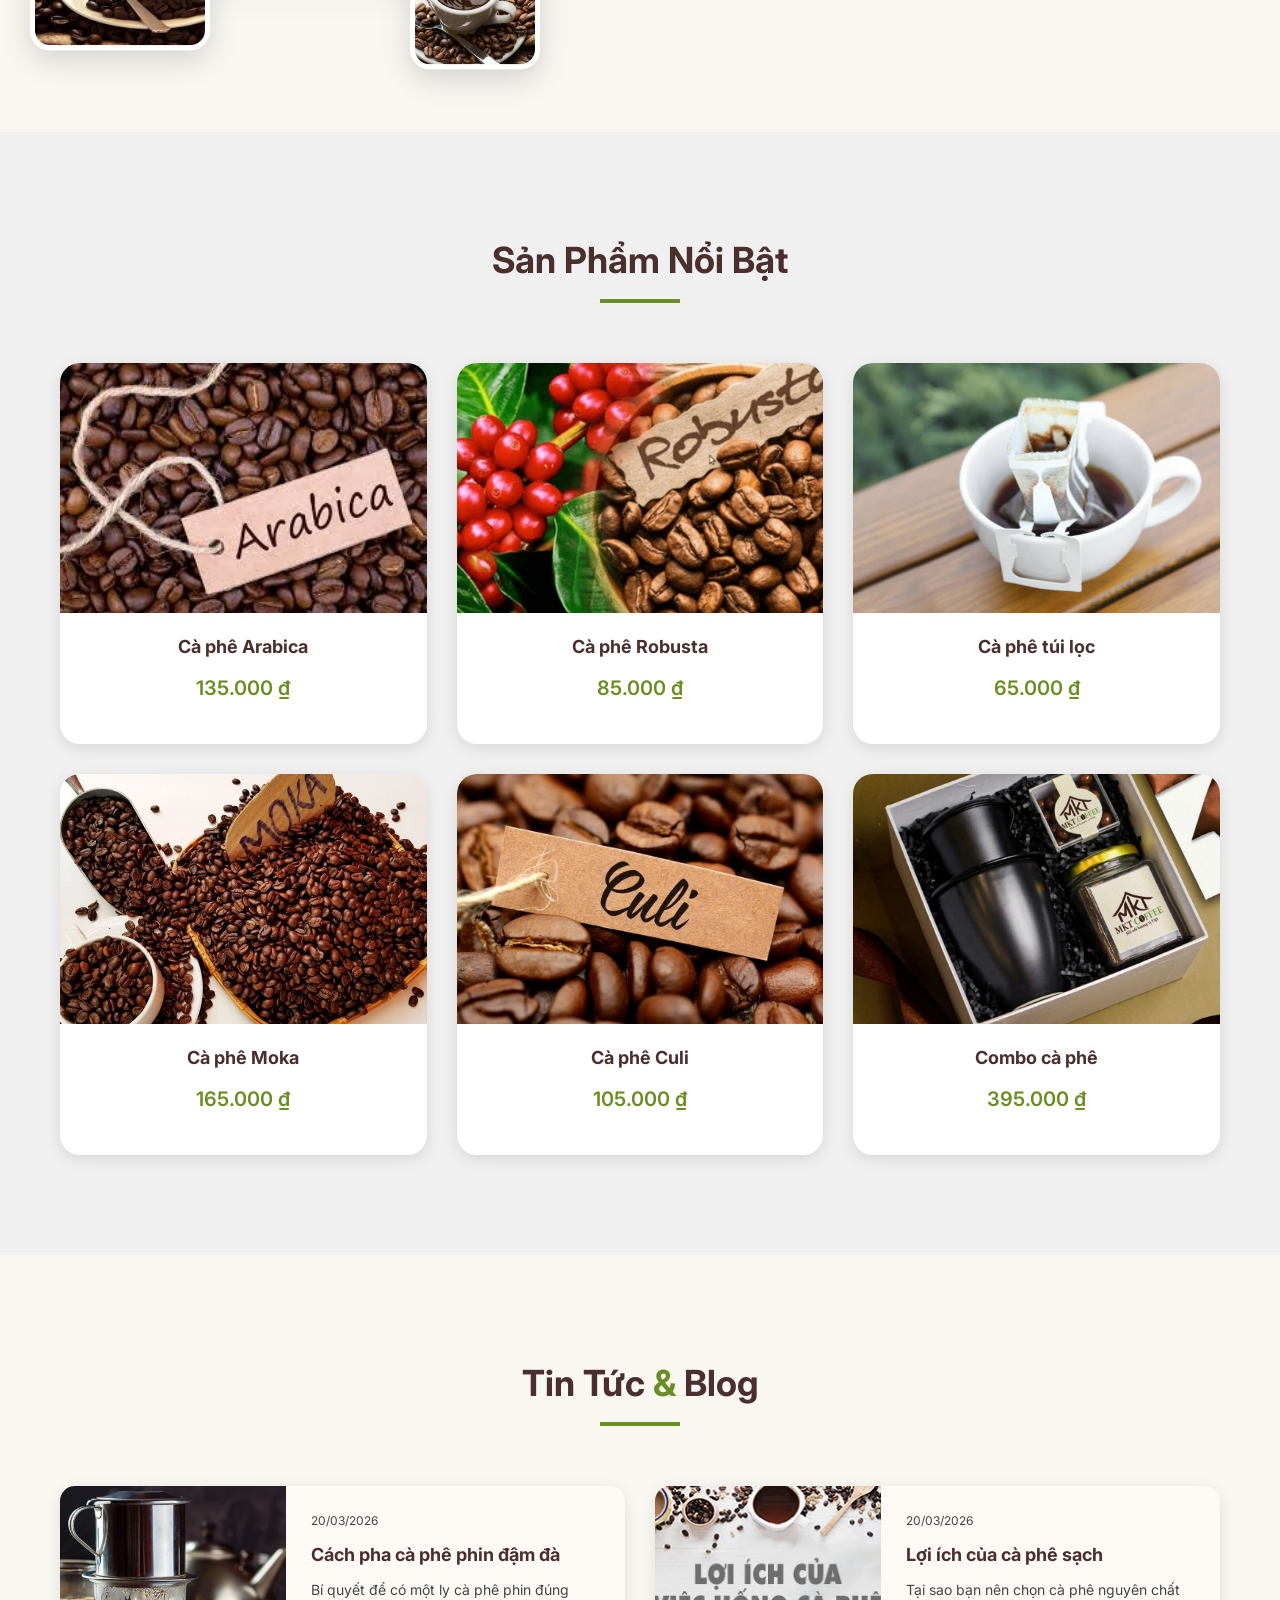
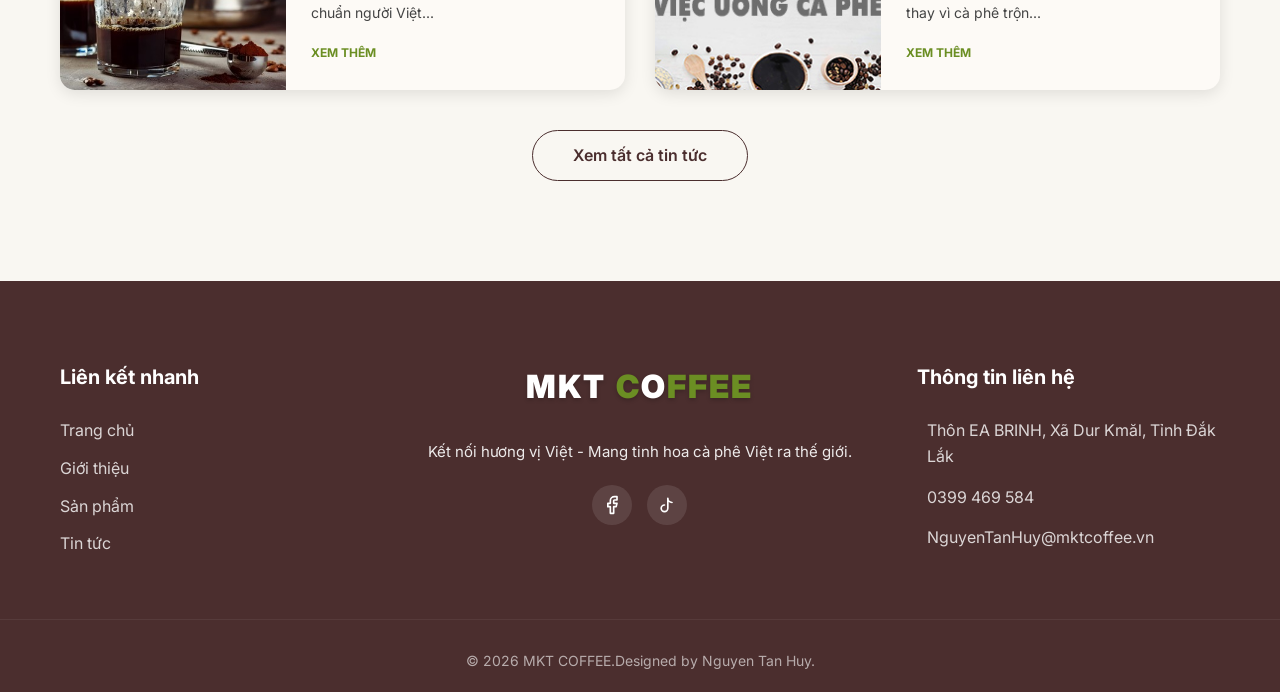
==== commit 6ee3077e: "change sbdchinh" ====
--- a/index.html
+++ b/index.html
@@ -84,7 +84,7 @@
                             <img src="img/siderbar/sdb3.jpg" alt="Coffee Cup 3" referrerPolicy="no-referrer">
                         </div>
                         <div class="slide" data-color="rgba(160, 82, 45, 0.3)">
-                            <img src="img/siderbar/sdb4.jpg" alt="Coffee Cup 4" referrerPolicy="no-referrer">
+                            <img src="img/siderbar/sdbchinh.png" alt="Coffee Cup 4" referrerPolicy="no-referrer">
                         </div>
                         <div class="slide" data-color="rgba(111, 78, 55, 0.3)">
                             <img src="img/siderbar/sdb1.png" alt="Coffee Cup 5" referrerPolicy="no-referrer">
